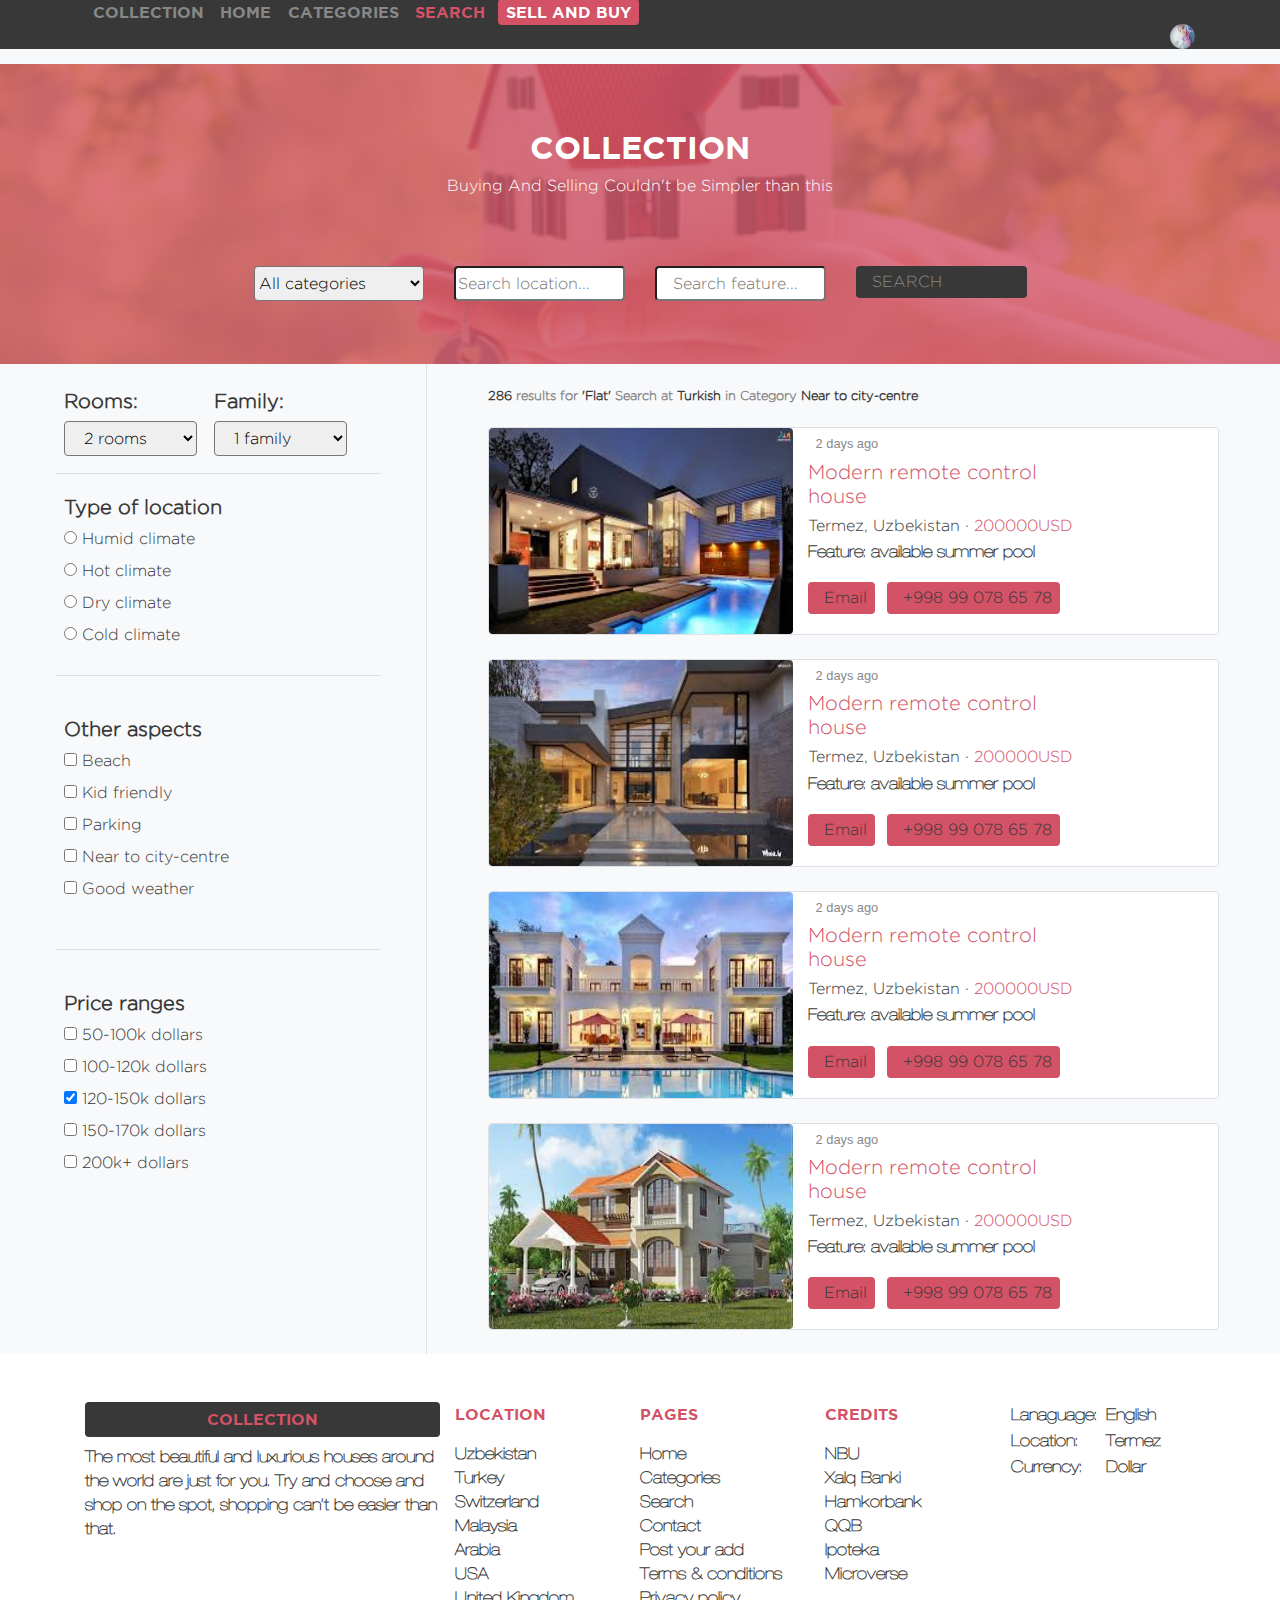
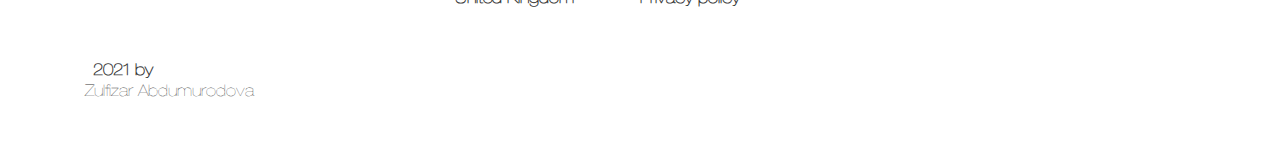
==== search.html @ 3ed1a7e2 "Fix the last erroe" ====
<!DOCTYPE html>
<html lang="en">
<head>
    <meta charset="UTF-8">
    <meta http-equiv="X-UA-Compatible" content="IE=edge">
    <meta name="viewport" content="width=device-width, initial-scale=1.0">
    <title>HOME COLLECTION - search page</title>
    <!-- bootstrap link -->
    <link rel="stylesheet" href="https://maxcdn.bootstrapcdn.com/bootstrap/4.0.0/css/bootstrap.min.css" integrity="sha384-Gn5384xqQ1aoWXA+058RXPxPg6fy4IWvTNh0E263XmFcJlSAwiGgFAW/dAiS6JXm" crossorigin="anonymous">
    <!-- css link -->
    <link rel="stylesheet" href="style.css">
    <!-- font awesome link -->
    <link rel="stylesheet" href="https://use.fontawesome.com/releases/v5.15.3/css/all.css" integrity="sha384-SZXxX4whJ79/gErwcOYf+zWLeJdY/qpuqC4cAa9rOGUstPomtqpuNWT9wdPEn2fk" crossorigin="anonymous">
</head>
<body>
    <header class="fixed-top black-background">
        <nav class="container d-flex flex-row justify-content-between">
        <div class="order-1 d-flex">
          <ul class="list-inline">
            <li class="list-inline-item nav-item text-uppercase d-none d-md-inline"><a href="#" class="grey gotham"><i class="fas fa-landmark rotate-icon pr-2 fa-2x pink pt-3 grey"></i>collection</a></li>
            <li class="list-inline-item nav-item text-uppercase d-md-none"><a href="#" class="grey small-font gotham"><i class="fas fa-landmark rotate-icon pr-2"></i>collection</a></li>
            <li class="list-inline-item nav-item text-uppercase "><a href="index.html" class="grey small-font gotham"><i class="fas fa-home pr-1"></i>home</a></li>
            <li class="list-inline-item nav-item text-uppercase "><a href="#" class="grey small-font gotham"><i class="fas fa-chart-bar pr-1"></i>Categories</a></li>
            <li class="list-inline-item nav-item text-uppercase "><a href="#" class="pink small-font gotham"><i class="fas fa-search-dollar pr-1"></i>Search</a></li>
            <li class="list-inline-item nav-item text-uppercase d-none d-md-inline"><a href="#">
              <span class="text-white pink-background rounded py-1 px-2 gotham">Sell and buy</span></a>
            </li>
          </ul>
        </div>
        <div class="order-2 flex-row pt-4 d-none d-lg-inline">
          <a href="#"><i class="fas fa-envelope px-2 fa-lg grey"></i></a>
          <a href="#"><img src="./Images/home-images/home-images/myphoto.jpg" alt="image" class="my-photo rounded-circle"></a>
        </div>
      </nav>
      </header>

      <main class="bg-light p-0 m-0 w-100">
        <section class="pt-md-5 mt-md-3">
          <div class="hot-img d-flex flex-column col-12 p-0 m-0">
            
              <h2 class="text-uppercase mx-auto text-center pt-5 gotham mt-3 text-white">collection</h2>
              <p class="text-center px-2 gotham-light text-white">Buying And Selling Couldn't be Simpler than this</p>
              
              <div class="list-inline d-flex flex-column flex-md-row text-center text-md-left pt-md-5 mx-auto">
                
                <div class="list-inline-item col-12 col-md-3 py-1 w-100 m-0">
                  <select id="categor" name="category" class=" box-model gotham-light mr-2 rounded w-100">
                    <option value="categories mr-4">All categories</option>
                    <option value="canada">3 bedroom</option>
                    <option value="usa">2 bedroom</option>
                    <option value="usa">1 bedroom</option>
                  </select>
                </div>
                <div class="list-inline-item col-12 col-md-3 py-1 m-0">
                  <input type="text" id="lna" name="lastname" placeholder="Search location..." class=" box-model gotham-light rounded w-100">
                </div>
                <div class="list-inline-item col-12 col-md-3 py-1 m-0">
                  <input type="text" id="lnamel" name="lastname" placeholder="Search feature..." class=" box-model gotham-light rounded w-100 px-3">
                </div>
                <div class="list-inline-item col-12 col-md-3 m-0 py-1"><div class="text-uppercase py-1 px-3 gotham-light rounded black-background grey"><a href="search.html" class="grey hover-link">search</a></div>
              </div>
              
              </div>
              
          </div>
        </section>

          <div class="row p-0 m-0">
            <section class="col-md-4 d-none d-md-inline border-right pl-lg-5 m-0 pt-4">
                <table class="">
                    <tr class="">
                        <td class="px-3 pl-lg-3">
                            <h5 class="gotham-light black font-weight-bold">Rooms:</h5>
                            <select id="categorym" name="category" class=" box-model gotham-light mr-2 rounded col-12">
                                <option value="categories mr-4">2 rooms</option>
                                <option value="canada">3 rooms</option>
                                <option value="usa">5 rooms</option>
                                <option value="usa">7+ rooms</option>
                              </select>
                        </td>
                        <td>
                            <h5 class="gotham-light black font-weight-bold">Family:</h5>
                            <select id="category" name="category" class=" box-model gotham-light mr-2 rounded col-12">
                                <option value="categories mr-4">1 family</option>
                                <option value="canada">2 family</option>
                                <option value="usa">3 family</option>
                                <option value="usa">4+ family</option>
                              </select>
                        </td>
                    </tr>
                </table>
                <hr class="col-10 ml-2 pl-2">
                <div class="pl-2 px-lg-3 py-1">
                <h5 class="gotham-light black font-weight-bold">Type of location</h5>
                    <label class="gotham-light black">
                    <input type="radio"  name="radio">
                    <span class="checkmark"></span>Humid climate
                    </label><br>
                    <label class="gotham-light black">
                    <input type="radio" name="radio">
                    <span class="checkmark"></span>Hot climate
                    </label><br>
                    <label class="gotham-light black">
                    <input type="radio" name="radio" class="">
                    <span class="checkmark"></span>Dry climate
                    </label><br>
                    <label class="gotham-light black">
                    <input type="radio" name="radio">
                    <span class="checkmark"></span>Cold climate
                    </label>
                </div>
                <hr class="col-10 ml-2 pl-2">
                <div class="pl-2 px-lg-3 py-4">
                    <h5 class="gotham-light black font-weight-bold">Other aspects</h5>
                        <label class="gotham-light black main">
                        <input type="checkbox" class="">
                        <span class="checkmark"></span>Beach
                        </label><br>
                        <label class="gotham-light black main">
                        <input type="checkbox" class="">
                        <span class="checkmark"></span>Kid friendly
                        </label><br>
                        <label class="gotham-light black main">
                        <input type="checkbox" class="">
                        <span class="checkmark"></span>Parking
                        </label><br>
                        <label class="gotham-light black main">
                        <input type="checkbox" class="">
                        <span class="checkmark"></span>Near to city-centre
                        </label><br>
                        <label class="gotham-light black main">
                        <input type="checkbox" class="">
                        <span class="checkmark"></span>Good weather
                        </label>
                </div>
                <hr class="col-10 ml-2 pl-2">
                <div class="pl-2 px-lg-3 py-4">
                    <h5 class="gotham-light black font-weight-bold">Price ranges</h5>
                        <label class="gotham-light black main">
                        <input type="checkbox">
                        <span class="checkmark"></span>50-100k dollars
                        </label><br>
                        <label class="gotham-light black main">
                        <input type="checkbox">
                        <span class="checkmark"></span>100-120k dollars
                        </label><br>
                        <label class="gotham-light black main">
                        <input type="checkbox" checked>
                        <span class="checkmark"></span>120-150k dollars
                        </label><br>
                        <label class="gotham-light black main">
                        <input type="checkbox">
                        <span class="checkmark"></span>150-170k dollars
                        </label><br>
                        <label class="gotham-light black main">
                        <input type="checkbox">
                        <span class="checkmark"></span>200k+ dollars
                        </label>
                </div>
            </section>
            <section class="col-md-7 container p-0 pt-4 px-2">
                <div class="">
                <h6 class="grey gotham-light helvatica font-weight-bold small"><span class="black font-weight-bold">286</span> results for <span class="black font-weight-bold">'Flat'</span> Search at <span class="black font-weight-bold">Turkish</span> in Category <span class="black font-weight-bold">Near to city-centre</span></h6>
                </div>
                <div class="row border rounded bg-white my-4 mx-0 p-0">
                  <div class="col-12 col-lg-5 p-0 m-0">
                    <img src="./Images/home-images/home-images/home3.jfif" alt="" class="w-100 search-image rounded">
                  </div>
                  <div class="col-12 col-lg-7 d-flex-flex-column">
                    <div class="row">
                    <div class="col-12 col-md-9">
                      <h6 class="grey pt-2 small"><i class="fas fa-sync-alt small pr-2"></i>2 days ago</h6>
                      <h5 class="pink gotham-light">Modern remote control house</h5>
                      <h6 class="black gotham-light">Termez, Uzbekistan · <span class="pink gotham-light">200000USD</span></h6>
                      <h6 class="helvatica black font-weight-bold">Feature: available summer pool<i class="fas fa-swimmer pl-2 small"></i></h6>
                      
                    </div>
                    <div class="d-none d-md-inline col-md-3 p-0 m-0">
                       <div class="float-md-right">
                        <i class="fas fa-bookmark p-2 pt-3 grey fa-lg"></i><i class="fas fa-heart p-2 pt-3 pink fa-lg"></i>
                       </div>
                    </div>
                    </div>
                    <div>
                    <ul class="list-inline pt-2">
                      <li class="list-inline-item p-0 my-1"><a href="#" class="gotham-light black"><div class="pink-background rounded px-2 py-1 m-0 hover-link"><i class="fas fa-envelope pr-2"></i>Email</div></a></li>
                      <li class="list-inline-item p-0 my-1"><a href="#" class="gotham-light black"><div class="pink-background rounded px-2 py-1 m-0 hover-link"><i class="fas fa-phone pr-2"></i>+998 99 078 65 78</div></a></li>
                      <li class="list-inline-item"></li>
                    </ul>
                    </div>
                  </div>
                </div>

                <div class="row border rounded bg-white my-4 mx-0 p-0">
                  <div class="col-12 col-lg-5 p-0 m-0">
                    <img src="./Images/home-images/home-images/home8.jfif" alt="" class="w-100 search-image rounded">
                  </div>
                  <div class="col-12 col-lg-7 d-flex-flex-column">
                    <div class="row">
                    <div class="col-12 col-md-9">
                      <h6 class="grey pt-2 small"><i class="fas fa-sync-alt small pr-2"></i>2 days ago</h6>
                      <h5 class="pink gotham-light">Modern remote control house</h5>
                      <h6 class="black gotham-light">Termez, Uzbekistan · <span class="pink gotham-light">200000USD</span></h6>
                      <h6 class="helvatica black font-weight-bold">Feature: available summer pool<i class="fas fa-swimmer pl-2 small"></i></h6>
                      
                    </div>
                    <div class="d-none d-md-inline col-md-3 p-0 m-0">
                       <div class="float-md-right">
                        <i class="fas fa-bookmark p-2 pt-3 grey fa-lg"></i><i class="fas fa-heart p-2 pt-3 pink fa-lg"></i>
                       </div>
                    </div>
                    </div>
                    <div>
                    <ul class="list-inline pt-2">
                      <li class="list-inline-item p-0 my-1"><a href="#" class="gotham-light black"><div class="pink-background rounded px-2 py-1 m-0 hover-link"><i class="fas fa-envelope pr-2"></i>Email</div></a></li>
                      <li class="list-inline-item p-0 my-1"><a href="#" class="gotham-light black"><div class="pink-background rounded px-2 py-1 m-0 hover-link"><i class="fas fa-phone pr-2"></i>+998 99 078 65 78</div></a></li>
                      <li class="list-inline-item"></li>
                    </ul>
                    </div>
                  </div>
                </div>
              

                <div class="row border rounded bg-white my-4 mx-0 p-0">
                  <div class="col-12 col-lg-5 p-0 m-0">
                    <img src="./Images/home-images/home-images/home12.jfif" alt="" class="w-100 search-image rounded">
                  </div>
                  <div class="col-12 col-lg-7 d-flex-flex-column">
                    <div class="row">
                    <div class="col-12 col-md-9">
                      <h6 class="grey pt-2 small"><i class="fas fa-sync-alt small pr-2"></i>2 days ago</h6>
                      <h5 class="pink gotham-light">Modern remote control house</h5>
                      <h6 class="black gotham-light">Termez, Uzbekistan · <span class="pink gotham-light">200000USD</span></h6>
                      <h6 class="helvatica black font-weight-bold">Feature: available summer pool<i class="fas fa-swimmer pl-2 small"></i></h6>
                      
                    </div>
                    <div class="d-none d-md-inline col-md-3 p-0 m-0">
                       <div class="float-md-right">
                        <i class="fas fa-bookmark p-2 pt-3 grey fa-lg"></i><i class="fas fa-heart p-2 pt-3 pink fa-lg"></i>
                       </div>
                    </div>
                    </div>
                    <div>
                    <ul class="list-inline pt-2">
                      <li class="list-inline-item p-0 my-1"><a href="#" class="gotham-light black"><div class="pink-background rounded px-2 py-1 m-0 hover-link"><i class="fas fa-envelope pr-2"></i>Email</div></a></li>
                      <li class="list-inline-item p-0 my-1"><a href="#" class="gotham-light black"><div class="pink-background rounded px-2 py-1 m-0 hover-link"><i class="fas fa-phone pr-2"></i>+998 99 078 65 78</div></a></li>
                      <li class="list-inline-item"></li>
                    </ul>
                    </div>
                  </div>
                </div>


                <div class="row border rounded bg-white my-4 mx-0 p-0">
                  <div class="col-12 col-lg-5 p-0 m-0">
                    <img src="./Images/home-images/home-images/home1.jfif" alt="" class="w-100 search-image rounded">
                  </div>
                  <div class="col-12 col-lg-7 d-flex-flex-column">
                    <div class="row">
                    <div class="col-12 col-md-9">
                      <h6 class="grey pt-2 small"><i class="fas fa-sync-alt small pr-2"></i>2 days ago</h6>
                      <h5 class="pink gotham-light">Modern remote control house</h5>
                      <h6 class="black gotham-light">Termez, Uzbekistan · <span class="pink gotham-light">200000USD</span></h6>
                      <h6 class="helvatica black font-weight-bold">Feature: available summer pool<i class="fas fa-swimmer pl-2 small"></i></h6>
                      
                    </div>
                    <div class="d-none d-md-inline col-md-3 p-0 m-0">
                       <div class="float-md-right">
                        <i class="fas fa-bookmark p-2 pt-3 grey fa-lg"></i><i class="fas fa-heart p-2 pt-3 pink fa-lg"></i>
                       </div>
                    </div>
                    </div>
                    <div>
                    <ul class="list-inline pt-2">
                      <li class="list-inline-item p-0 my-1"><a href="#" class="gotham-light black"><div class="pink-background rounded px-2 py-1 m-0 hover-link"><i class="fas fa-envelope pr-2"></i>Email</div></a></li>
                      <li class="list-inline-item p-0 my-1"><a href="#" class="gotham-light black"><div class="pink-background rounded px-2 py-1 m-0 hover-link"><i class="fas fa-phone pr-2"></i>+998 99 078 65 78</div></a></li>
                      <li class="list-inline-item"></li>
                    </ul>
                    </div>
                  </div>
                </div>
             </section>
          </div>
      </main>


      <footer class="pt-5 d-flex flex-row">
        <section class="container">
          <div class="row d-flex p-0 m-0">
          <div class="d-flex flex-column col-12 col-md-4 pl-0 ml-0">
            <a class="text-uppercase h6 text-center pr-2 pink hover-logo black-background py-2 rounded gotham" href="#"><i class="fas fa-landmark rotate-icon mr-2"></i>collection</a>
            <p class="text-center text-md-left helvatica black font-weight-bold">The most beautiful and luxurious houses around the world are just for you. Try and choose and shop on the spot, shopping can’t be easier than that.</p>
          </div>
          <div class="col-6 col-md-2 text-center text-md-left p-0 m-0">
              <p class="text-uppercase pink gotham">location</p>
                <a href="#" class="helvatica black font-weight-bold">Uzbekistan</a><br>
                <a href="#" class="helvatica black font-weight-bold">Turkey</a><br>
                <a href="#" class="helvatica black font-weight-bold">Switzerland</a><br>
                <a href="#" class="helvatica black font-weight-bold">Malaysia</a><br>
                <a href="#" class="helvatica black font-weight-bold">Arabia</a><br>
                <a href="#" class="helvatica black font-weight-bold">USA</a><br>
                <a href="#" class="helvatica black font-weight-bold">United Kingdom</a>
          </div>      
          <div class="col-6 col-md-2 text-center text-md-left p-0 m-0">
              <p class="text-uppercase pink gotham">Pages</p>
                <a href="#" class="helvatica black font-weight-bold">Home</a><br>
                <a href="#" class="helvatica black font-weight-bold">Categories</a><br>
                <a href="#" class="helvatica black font-weight-bold">Search</a><br>
                <a href="#" class="helvatica black font-weight-bold">Contact</a><br>
                <a href="#" class="helvatica black font-weight-bold">Post your add</a><br>
                <a href="#" class="helvatica black font-weight-bold">Terms & conditions</a><br>
                <a href="#" class="helvatica black font-weight-bold">Privacy policy</a>
          </div>
          
          <div class="col-12 col-md-2 text-center text-md-left p-0 m-0">
            <p class="text-uppercase pink gotham">Credits</p>
                <a href="#" class="helvatica black font-weight-bold">NBU</a><br>
                <a href="#" class="helvatica black font-weight-bold">Xalq Banki</a><br>
                <a href="#" class="helvatica black font-weight-bold">Hamkorbank</a><br>
                <a href="#" class="helvatica black font-weight-bold">QQB</a><br>
                <a href="#" class="helvatica black font-weight-bold">Ipoteka</a><br>
                <a href="#" class="helvatica black font-weight-bold">Microverse</a>
          </div>
          <div class="col-12 col-md-1 py-3 p-md-0 m-0 ">
            <table class="mx-auto">
              <tr class="">
                <td class="float-right float-md-left helvatica black font-weight-bold">Lanaguage:</td>
                <td class="pl-2 helvatica black font-weight-bold">English</td>
              </tr>
              <tr class="">
                <td class="float-right float-md-left helvatica black font-weight-bold">Location:</td>
                <td class="pl-2 helvatica black font-weight-bold">Termez</td>
              </tr>
              <tr>
                <td class="float-right float-md-left helvatica black font-weight-bold">Currency:</td>
                <td class="pl-2 helvatica black font-weight-bold">Dollar</td>
              </tr>
            </table>
          </div>
          </div>
        
          <div class="col-12 d-flex flex-column flex-md-row justify-content-between py-5 row text-center text-md-left">
            <div class=""><i class="fas fa-copyright pink pr-2"></i><a href="#" class="helvatica black font-weight-bold">2021 by <h6>Zulfizar Abdumurodova</h6></a></div>
            <div class="">
              
              <a href="#"><i class="fab fa-facebook pr-1 pink"></i></a>
              <a href="#"><i class="fab fa-twitter px-1 pink"></i></a>
              <a href="#"><i class="fab fa-pinterest px-1 pink"></i></a>
              <a href="#"><i class="fab fa-instagram-square px-1 pink"></i></a>
              <a href="#"><i class="fas fa-envelope px-1 pink"></i></a>
              <a href="#"><i class="fab fa-telegram pl-1 pink"></i></a>
              
            </div>
          </div>
        </section>
      </footer>

      <!-- bootstrap JS files link -->
    <script src="https://code.jquery.com/jquery-3.2.1.slim.min.js" integrity="sha384-KJ3o2DKtIkvYIK3UENzmM7KCkRr/rE9/Qpg6aAZGJwFDMVNA/GpGFF93hXpG5KkN" crossorigin="anonymous"></script>
    <script src="https://cdnjs.cloudflare.com/ajax/libs/popper.js/1.12.9/umd/popper.min.js" integrity="sha384-ApNbgh9B+Y1QKtv3Rn7W3mgPxhU9K/ScQsAP7hUibX39j7fakFPskvXusvfa0b4Q" crossorigin="anonymous"></script>
    <script src="https://maxcdn.bootstrapcdn.com/bootstrap/4.0.0/js/bootstrap.min.js" integrity="sha384-JZR6Spejh4U02d8jOt6vLEHfe/JQGiRRSQQxSfFWpi1MquVdAyjUar5+76PVCmYl" crossorigin="anonymous"></script>
</body>
</html>
---- style.css ----
/* general rules */
body {
  overflow-x: hidden;
}

.hover-link:hover {
  text-decoration: none;
  color: initial;
}

.box-model {
  height: 35px;
}

.none-decoration {
  text-decoration: none;
}

header a:hover,
footer a:hover,
.hover-logo:hover {
  color: #d35266;
  text-decoration: none;
}

.my-photo {
  width: 25px;
  height: 25px;
}

.cap-image {
  height: 170px;
  width: 100%;
}

input,
label {
  cursor: pointer;
}

input[type='radio']:checked::after {
  width: 15px;
  height: 15px;
  border-radius: 15px;
  top: -2px;
  left: -1px;
  position: relative;
  background-color: #d35266;
  content: '';
  display: inline-block;
  visibility: visible;
  border: 2px solid #d35266;
}

.hot-img {
  background-image:
    linear-gradient(to bottom, rgba(211, 82, 102, 0.8), rgba(211, 82, 102, 0.8)),
    url(./Images/home-images/home-images/hot-image.jpg);
  height: 350px;
  width: 100%;
  background-repeat: no-repeat;
  background-size: cover;
  backface-visibility: initial;
  background-position: center;
}

.add-container {
  background-image: url(./Images/home-images/home-images/home7.jpg);
  height: 300px;
  background-position: center;
  background-size: cover;
  width: 100%;
}

.search-image {
  height: 100%;
}

/* colors */
.black-background {
  background-color: #383838;
}

.grey {
  color: #888;
}

.grey-background {
  background-color: #888;
}

.pink-background {
  background-color: #d35266;
}

.black {
  color: #383838;
}

.pink {
  color: #d35266;
}

/* fonts */
@font-face {
  font-family: Gotham;
  src: url(./Fonts/GothamBold.ttf);
}

@font-face {
  font-family: Helvatica;
  src: url(./Fonts/Helvetica\ Neue\ LT\ 23\ Ultra\ Light\ Extended.ttf);
}

@font-face {
  font-family: Gotham-light;
  src: url(./Fonts/Gotham-Light.otf);
}

.gotham {
  font-family: Gotham, sans-serif;
}

.helvatica {
  font-family: Helvatica, sans-serif;
}

.gotham-light {
  font-family: Gotham-light, sans-serif;
}

/* responsives */
.small-font {
  font-size: 8px;
}

.title-sentence {
  font-size: 15px;
}

@media screen and (min-width: 768px) {
  .small-font {
    font-size: 16px;
  }

  .hot-img {
    height: 300px;
  }

  .title-sentence {
    font-size: 24px;
  }
}
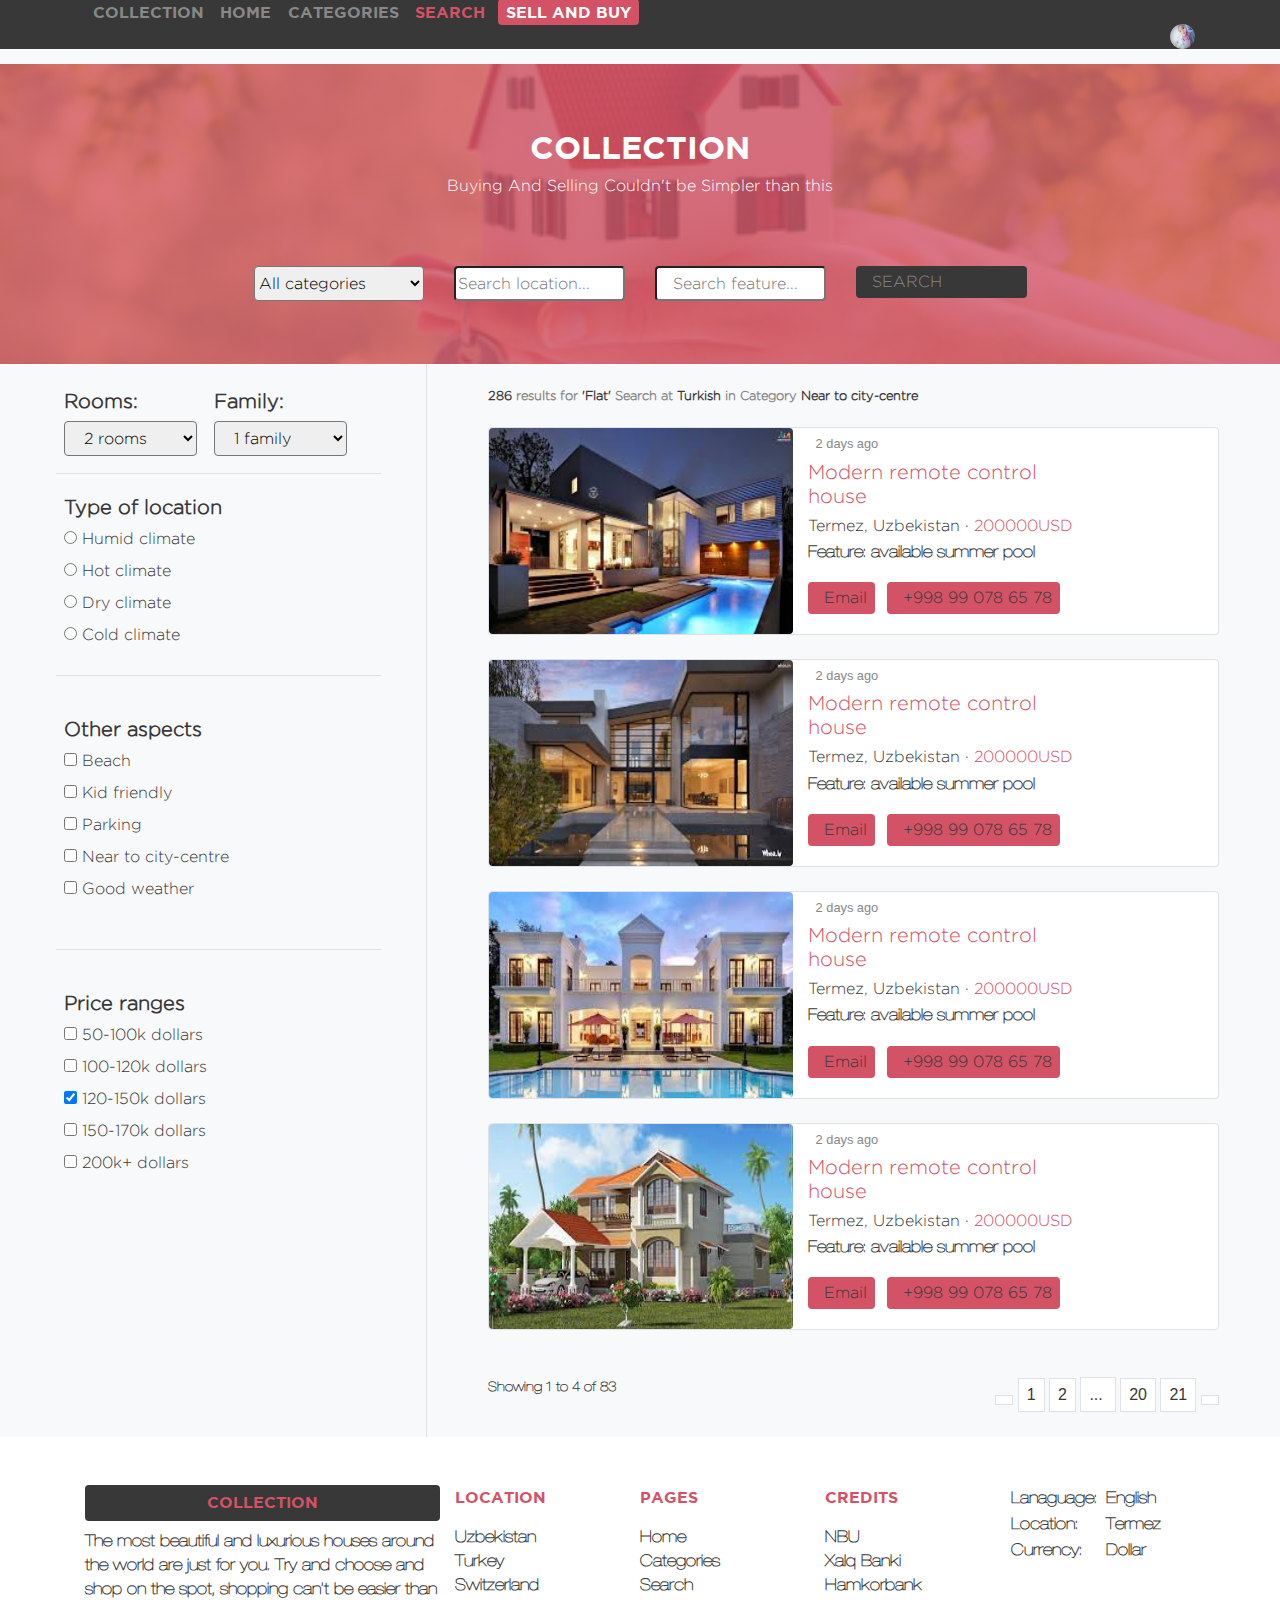
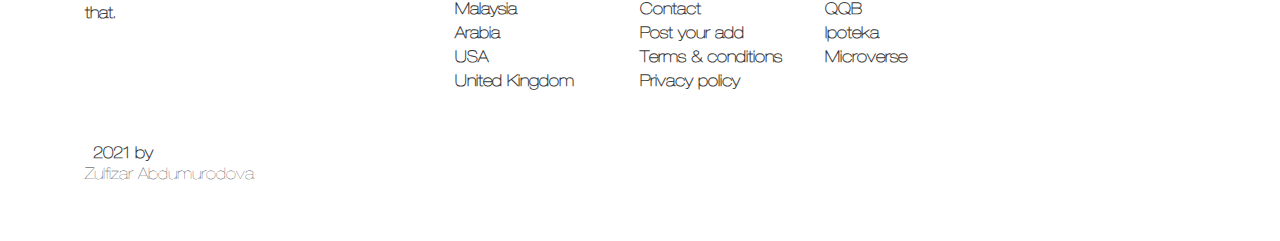
==== commit 14587a05: "Add last section" ====
--- a/search.html
+++ b/search.html
@@ -279,6 +279,33 @@
                     </div>
                   </div>
                 </div>
+                <div class="d-flex flex-row justify-content-between py-4">
+                  <div><p class="black font-weight-bold helvatica small">Showing 1 to 4 of 83</p></div>
+                  <div><nav class="flex items-center shadow-sm rounded-md black">
+                    <button type="button" class="inline-flex items-center justify-center bg-white px-2 py-1 border border-gray-300 rounded-l-md hover:text-gray-500 m-0">
+                      <i class="fas fa-chevron-left text-xs black"></i>
+                    </button>
+                    <button type="button" class="inline-flex items-center justify-center bg-white px-2 py-1 border border-gray-300 hover:text-gray-500 m-0 black">
+                      1
+                    </button>
+                    <button type="button" class="inline-flex items-center justify-center bg-white px-2 py-1 border border-gray-300 hover:text-gray-500 m-0 black">
+                      2
+                    </button>
+                    <span class="inline-flex items-center justify-center bg-white px-2 py-2 mr-1 border border-gray-300 black">
+                      ...
+                    </span>
+                    <button type="button" class="inline-flex items-center justify-center bg-white px-2 py-1 border border-gray-300 hover:text-gray-500 m-0 black">
+                      20
+                    </button>
+                    <button type="button" class="inline-flex items-center justify-center bg-white px-2 py-1 border border-gray-300 hover:text-gray-500 m-0 black">
+                      21
+                    </button>
+                    <button type="button" class="inline-flex items-center justify-center bg-white px-2 py-1 border border-gray-300 rounded-r-md hover:text-gray-500 m-0">
+                      <i class="fas fa-chevron-right text-xs black"></i>
+                    </button>
+                  </nav></div>
+                </div>
+                
              </section>
           </div>
       </main>
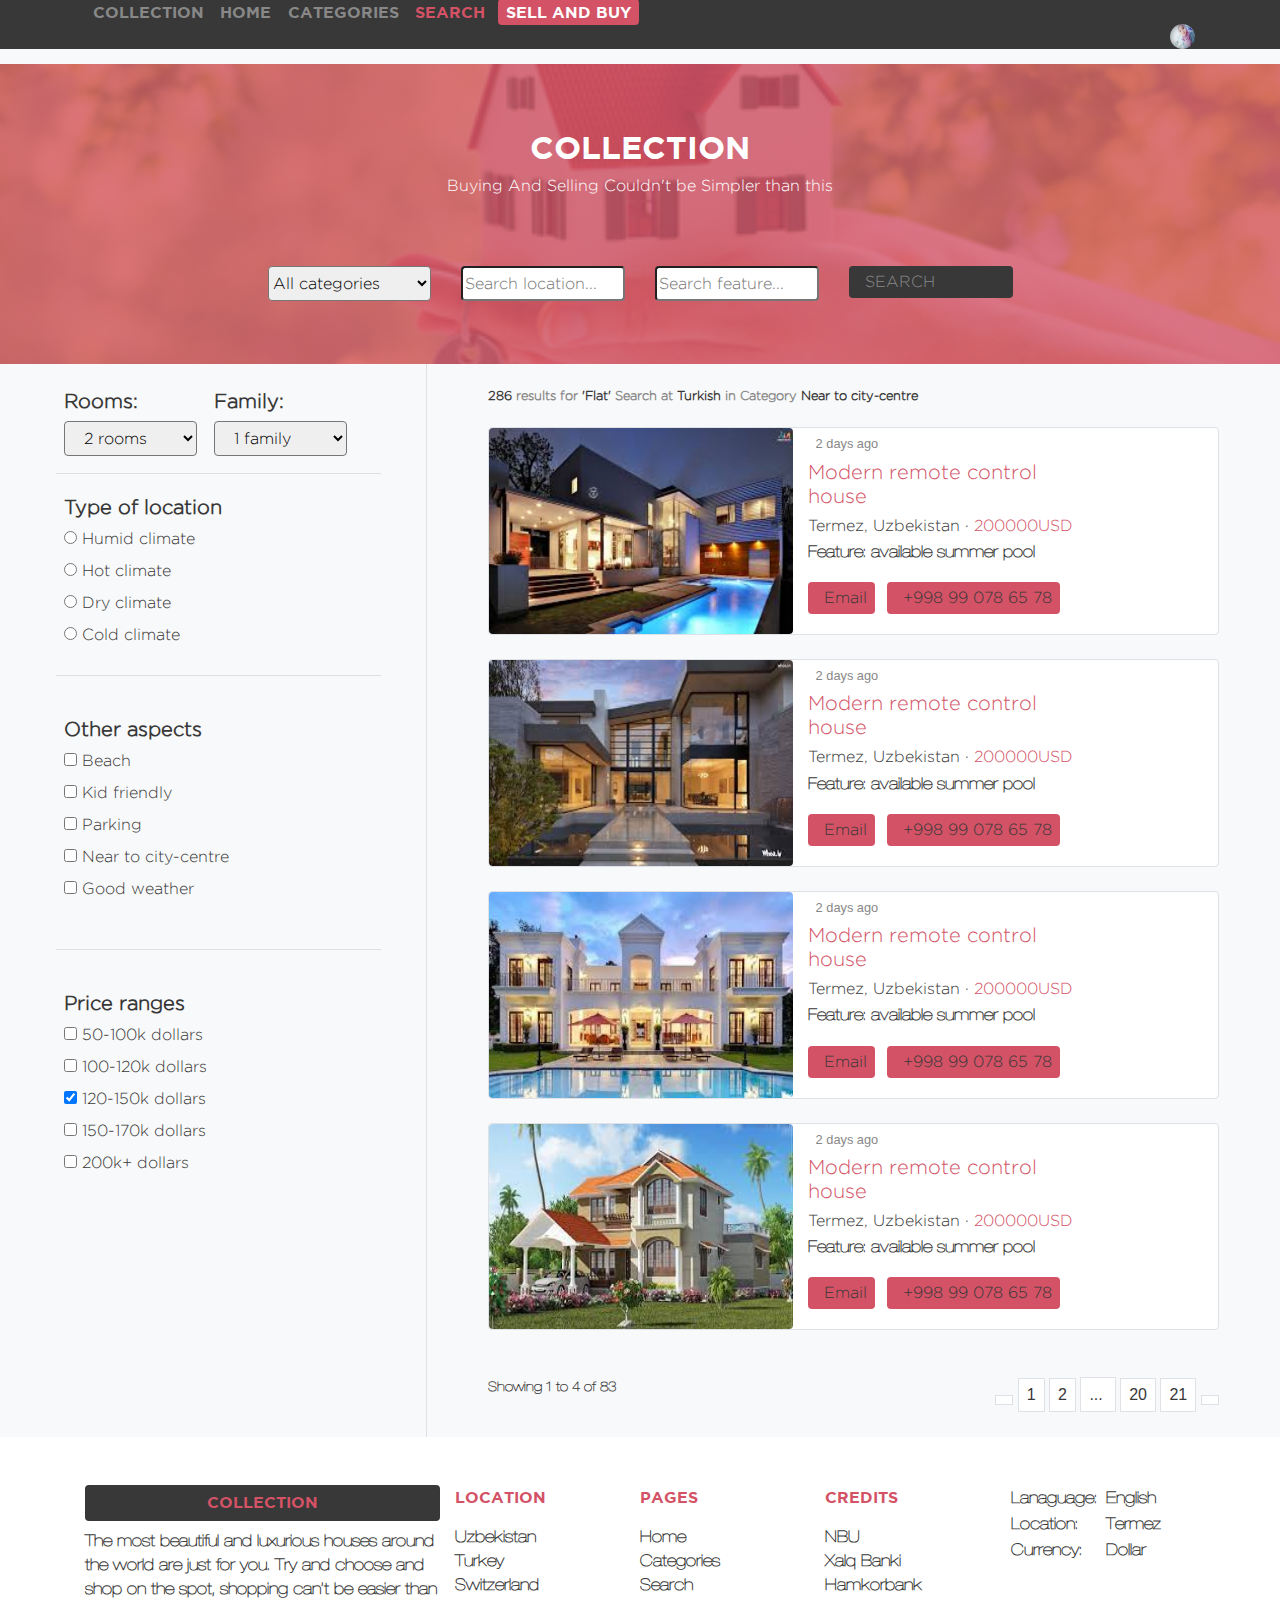
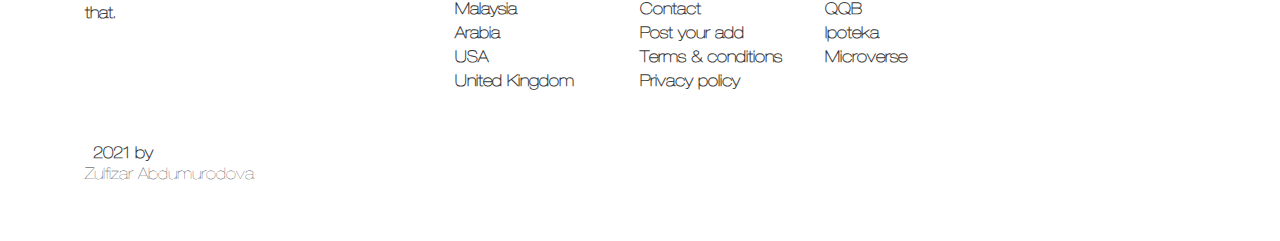
==== commit 96dd22d6: "Updated" ====
--- a/search.html
+++ b/search.html
@@ -55,7 +55,7 @@
                   <input type="text" id="lna" name="lastname" placeholder="Search location..." class=" box-model gotham-light rounded w-100">
                 </div>
                 <div class="list-inline-item col-12 col-md-3 py-1 m-0">
-                  <input type="text" id="lnamel" name="lastname" placeholder="Search feature..." class=" box-model gotham-light rounded w-100 px-3">
+                  <input type="text" id="lnamel" name="lastname" placeholder="Search feature..." class=" box-model gotham-light rounded w-100">
                 </div>
                 <div class="list-inline-item col-12 col-md-3 m-0 py-1"><div class="text-uppercase py-1 px-3 gotham-light rounded black-background grey"><a href="search.html" class="grey hover-link">search</a></div>
               </div>
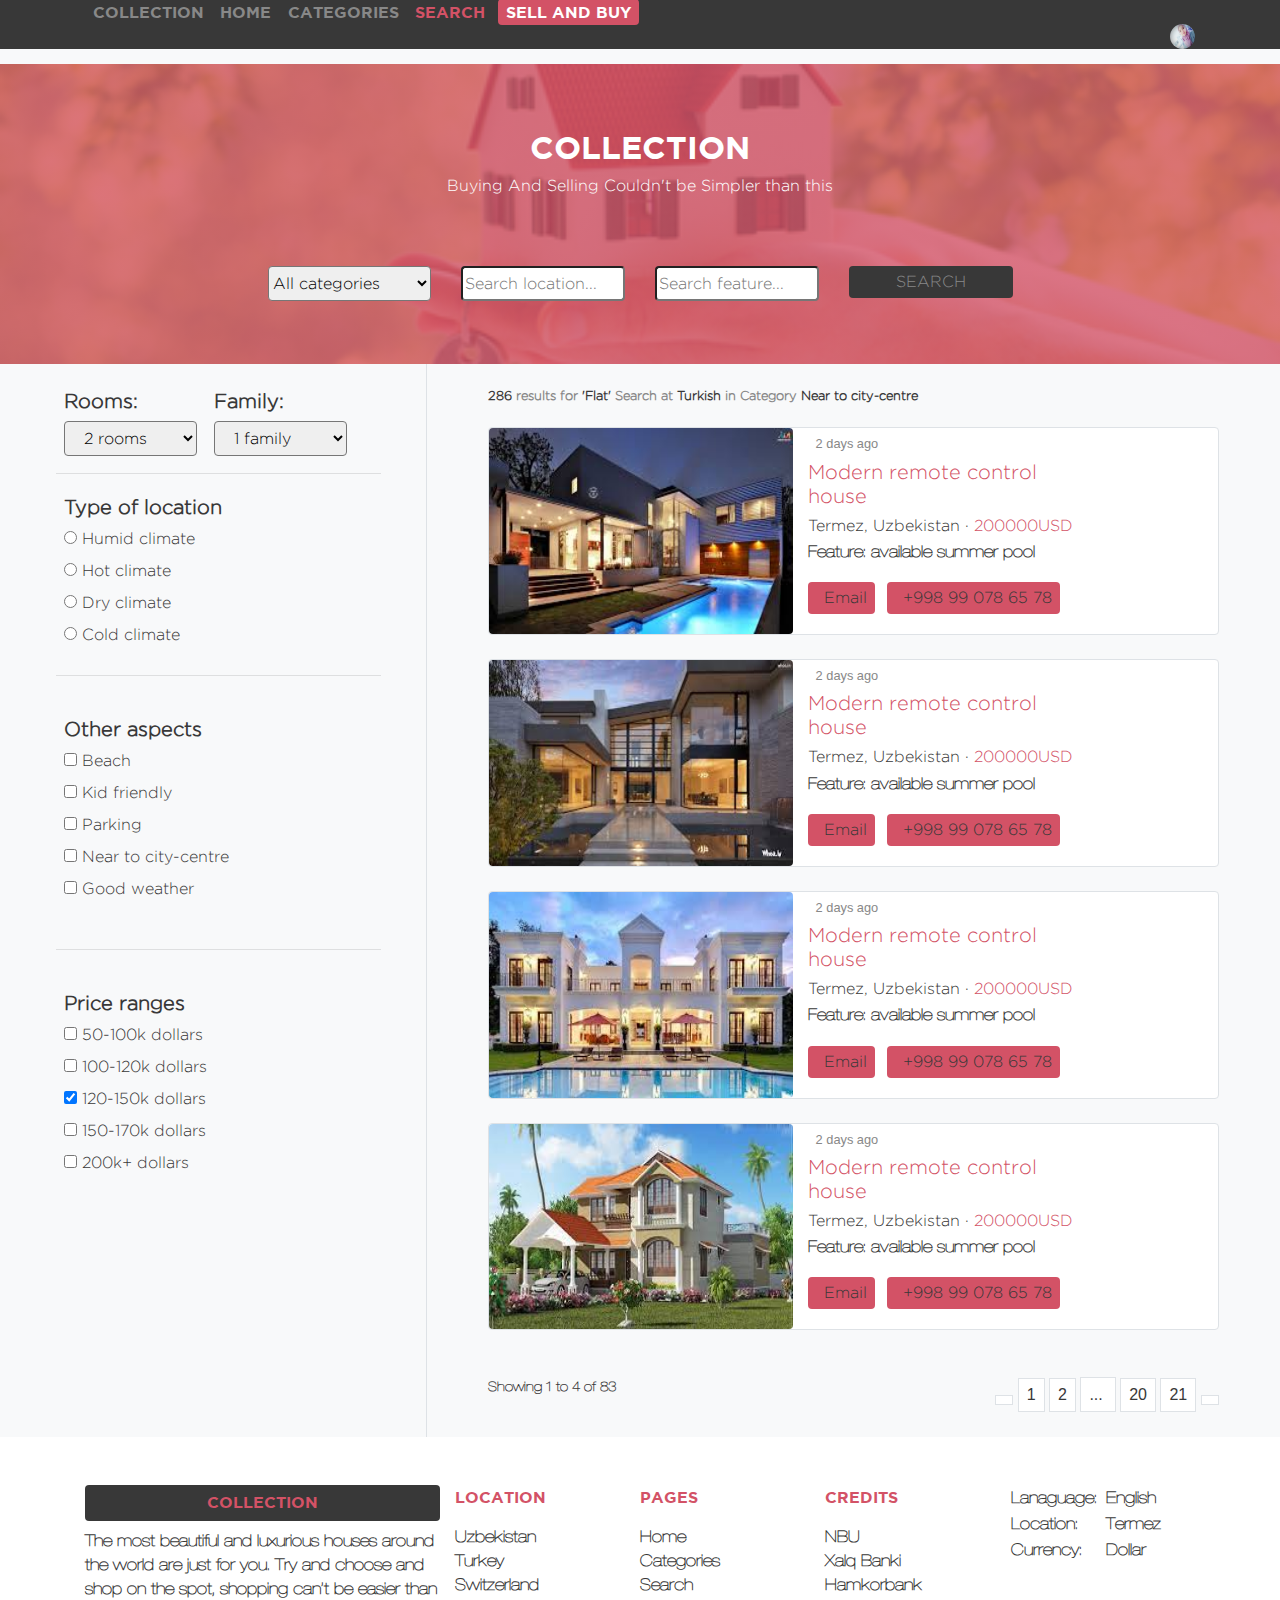
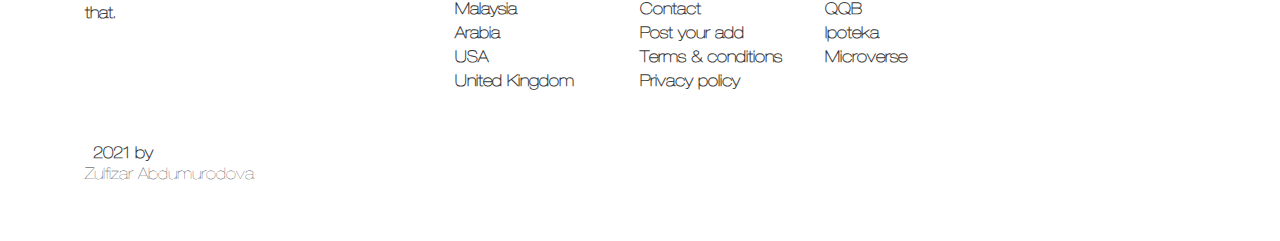
==== commit 8fc605f1: "Updated" ====
--- a/search.html
+++ b/search.html
@@ -57,7 +57,7 @@
                 <div class="list-inline-item col-12 col-md-3 py-1 m-0">
                   <input type="text" id="lnamel" name="lastname" placeholder="Search feature..." class=" box-model gotham-light rounded w-100">
                 </div>
-                <div class="list-inline-item col-12 col-md-3 m-0 py-1"><div class="text-uppercase py-1 px-3 gotham-light rounded black-background grey"><a href="search.html" class="grey hover-link">search</a></div>
+                <div class="list-inline-item col-12 col-md-3 m-0 py-1"><div class="text-uppercase py-1 px-3 gotham-light rounded black-background grey text-center"><a href="search.html" class="grey hover-link text-center">search</a></div>
               </div>
               
               </div>
@@ -280,7 +280,7 @@
                   </div>
                 </div>
                 <div class="d-flex flex-row justify-content-between py-4">
-                  <div><p class="black font-weight-bold helvatica small">Showing 1 to 4 of 83</p></div>
+                  <div class="d-none d-md-inline"><p class="black font-weight-bold helvatica small">Showing 1 to 4 of 83</p></div>
                   <div><nav class="flex items-center shadow-sm rounded-md black">
                     <button type="button" class="inline-flex items-center justify-center bg-white px-2 py-1 border border-gray-300 rounded-l-md hover:text-gray-500 m-0">
                       <i class="fas fa-chevron-left text-xs black"></i>
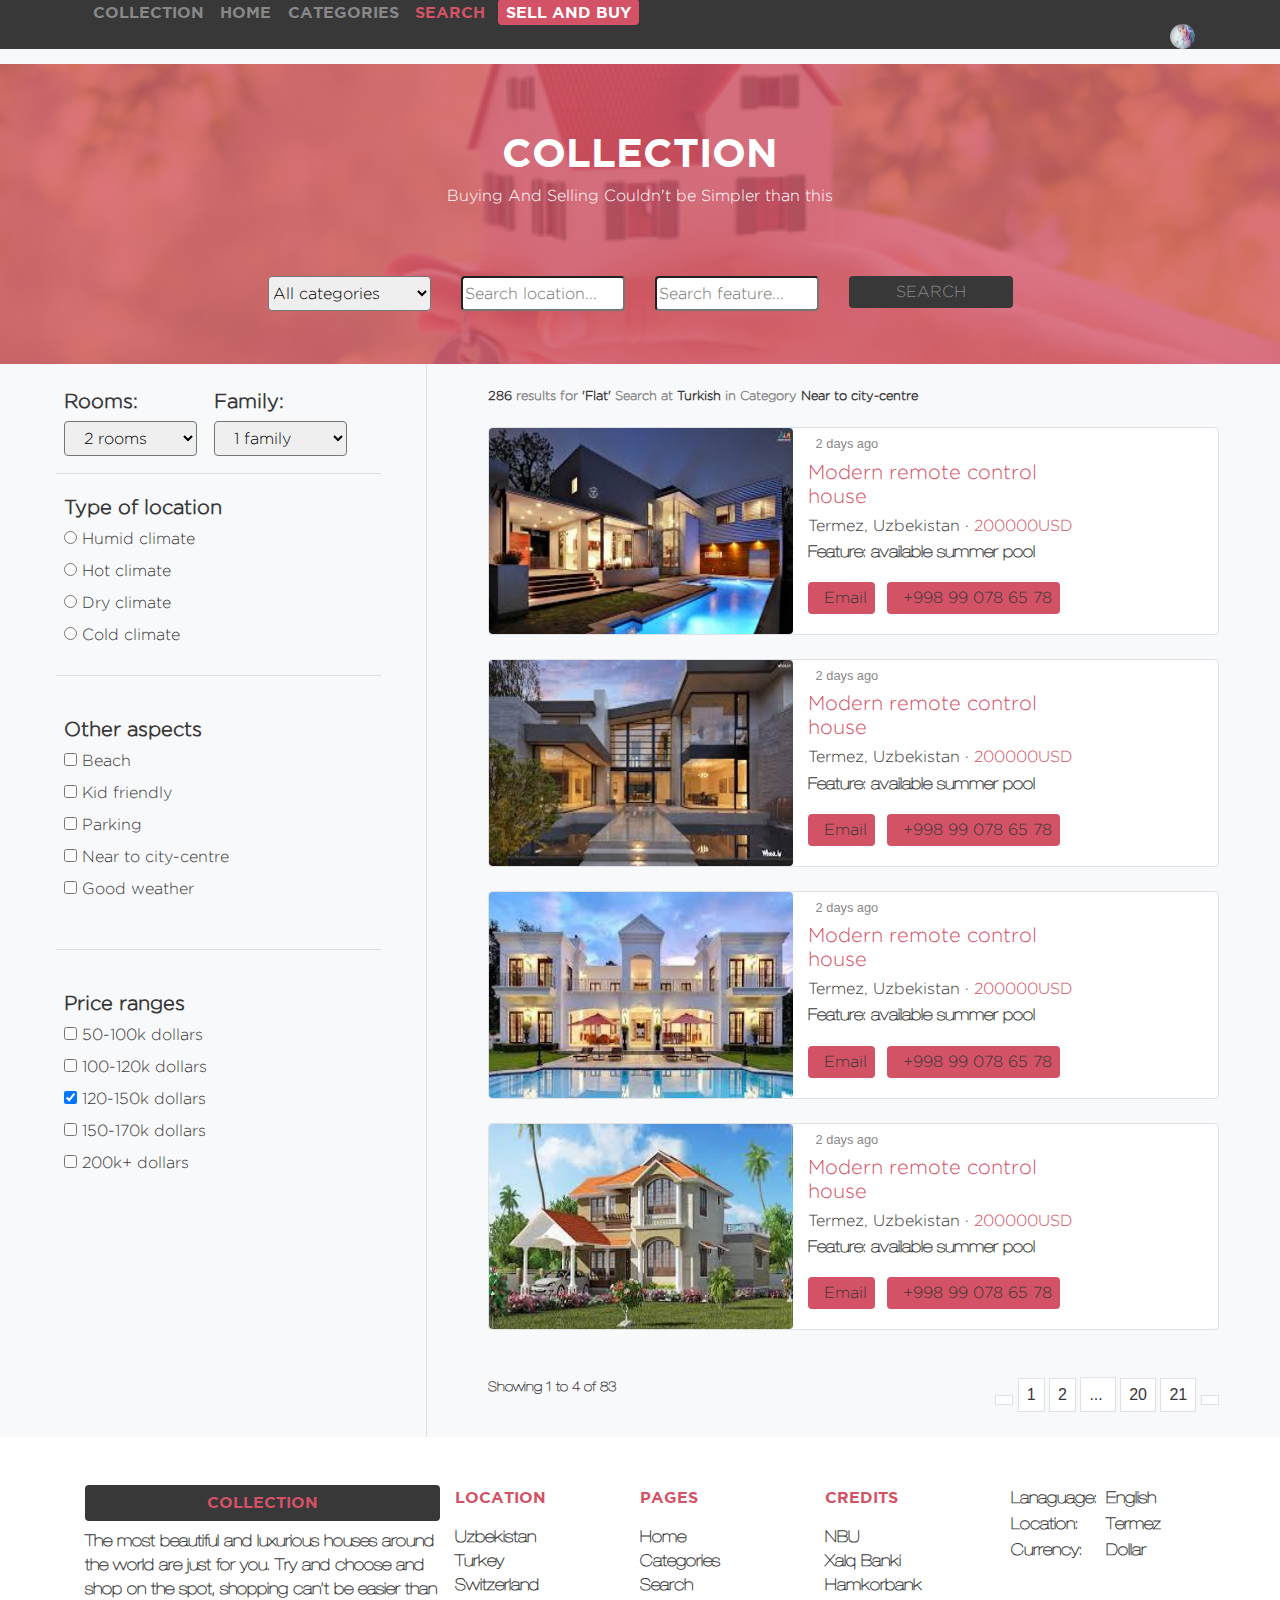
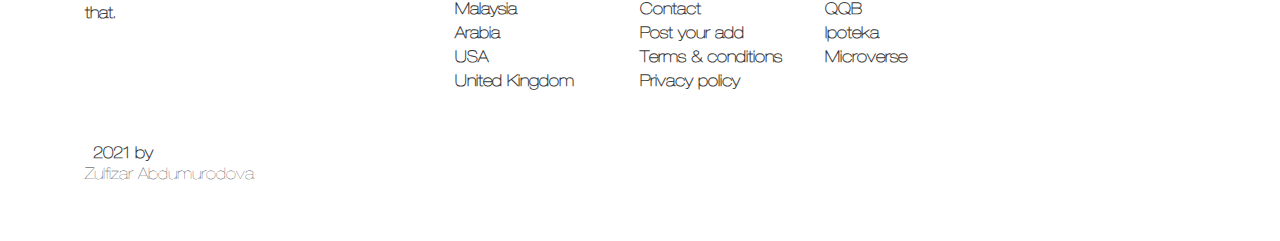
==== commit ef2fc158: "get ride of emty spaces on html files" ====
--- a/search.html
+++ b/search.html
@@ -1,390 +1,440 @@
 <!DOCTYPE html>
 <html lang="en">
+
 <head>
-    <meta charset="UTF-8">
-    <meta http-equiv="X-UA-Compatible" content="IE=edge">
-    <meta name="viewport" content="width=device-width, initial-scale=1.0">
-    <title>HOME COLLECTION - search page</title>
-    <!-- bootstrap link -->
-    <link rel="stylesheet" href="https://maxcdn.bootstrapcdn.com/bootstrap/4.0.0/css/bootstrap.min.css" integrity="sha384-Gn5384xqQ1aoWXA+058RXPxPg6fy4IWvTNh0E263XmFcJlSAwiGgFAW/dAiS6JXm" crossorigin="anonymous">
-    <!-- css link -->
-    <link rel="stylesheet" href="style.css">
-    <!-- font awesome link -->
-    <link rel="stylesheet" href="https://use.fontawesome.com/releases/v5.15.3/css/all.css" integrity="sha384-SZXxX4whJ79/gErwcOYf+zWLeJdY/qpuqC4cAa9rOGUstPomtqpuNWT9wdPEn2fk" crossorigin="anonymous">
+  <meta charset="UTF-8">
+  <meta http-equiv="X-UA-Compatible" content="IE=edge">
+  <meta name="viewport" content="width=device-width, initial-scale=1.0">
+  <title>HOME COLLECTION - search page</title>
+  <!-- bootstrap link -->
+  <link rel="stylesheet" href="https://maxcdn.bootstrapcdn.com/bootstrap/4.0.0/css/bootstrap.min.css"
+    integrity="sha384-Gn5384xqQ1aoWXA+058RXPxPg6fy4IWvTNh0E263XmFcJlSAwiGgFAW/dAiS6JXm" crossorigin="anonymous">
+  <!-- css link -->
+  <link rel="stylesheet" href="style.css">
+  <!-- font awesome link -->
+  <link rel="stylesheet" href="https://use.fontawesome.com/releases/v5.15.3/css/all.css"
+    integrity="sha384-SZXxX4whJ79/gErwcOYf+zWLeJdY/qpuqC4cAa9rOGUstPomtqpuNWT9wdPEn2fk" crossorigin="anonymous">
 </head>
+
 <body>
-    <header class="fixed-top black-background">
-        <nav class="container d-flex flex-row justify-content-between">
-        <div class="order-1 d-flex">
-          <ul class="list-inline">
-            <li class="list-inline-item nav-item text-uppercase d-none d-md-inline"><a href="#" class="grey gotham"><i class="fas fa-landmark rotate-icon pr-2 fa-2x pink pt-3 grey"></i>collection</a></li>
-            <li class="list-inline-item nav-item text-uppercase d-md-none"><a href="#" class="grey small-font gotham"><i class="fas fa-landmark rotate-icon pr-2"></i>collection</a></li>
-            <li class="list-inline-item nav-item text-uppercase "><a href="index.html" class="grey small-font gotham"><i class="fas fa-home pr-1"></i>home</a></li>
-            <li class="list-inline-item nav-item text-uppercase "><a href="#" class="grey small-font gotham"><i class="fas fa-chart-bar pr-1"></i>Categories</a></li>
-            <li class="list-inline-item nav-item text-uppercase "><a href="#" class="pink small-font gotham"><i class="fas fa-search-dollar pr-1"></i>Search</a></li>
-            <li class="list-inline-item nav-item text-uppercase d-none d-md-inline"><a href="#">
+  <header class="fixed-top black-background">
+    <nav class="container d-flex flex-row justify-content-between">
+      <div class="order-1 d-flex">
+        <ul class="list-inline">
+          <li class="list-inline-item nav-item text-uppercase d-none d-md-inline"><a href="#" class="grey gotham"><i
+                class="fas fa-landmark rotate-icon pr-2 fa-2x pink pt-3 grey"></i>collection</a></li>
+          <li class="list-inline-item nav-item text-uppercase d-md-none"><a href="#" class="grey small-font gotham"><i
+                class="fas fa-landmark rotate-icon pr-2"></i>collection</a></li>
+          <li class="list-inline-item nav-item text-uppercase "><a href="index.html" class="grey small-font gotham"><i
+                class="fas fa-home pr-1"></i>home</a></li>
+          <li class="list-inline-item nav-item text-uppercase "><a href="#" class="grey small-font gotham"><i
+                class="fas fa-chart-bar pr-1"></i>Categories</a></li>
+          <li class="list-inline-item nav-item text-uppercase "><a href="#" class="pink small-font gotham"><i
+                class="fas fa-search-dollar pr-1"></i>Search</a></li>
+          <li class="list-inline-item nav-item text-uppercase d-none d-md-inline"><a href="#">
               <span class="text-white pink-background rounded py-1 px-2 gotham">Sell and buy</span></a>
-            </li>
-          </ul>
-        </div>
-        <div class="order-2 flex-row pt-4 d-none d-lg-inline">
-          <a href="#"><i class="fas fa-envelope px-2 fa-lg grey"></i></a>
-          <a href="#"><img src="./Images/home-images/home-images/myphoto.jpg" alt="image" class="my-photo rounded-circle"></a>
-        </div>
-      </nav>
-      </header>
-
-      <main class="bg-light p-0 m-0 w-100">
-        <section class="pt-md-5 mt-md-3">
-          <div class="hot-img d-flex flex-column col-12 p-0 m-0">
-            
-              <h2 class="text-uppercase mx-auto text-center pt-5 gotham mt-3 text-white">collection</h2>
-              <p class="text-center px-2 gotham-light text-white">Buying And Selling Couldn't be Simpler than this</p>
-              
-              <div class="list-inline d-flex flex-column flex-md-row text-center text-md-left pt-md-5 mx-auto">
-                
-                <div class="list-inline-item col-12 col-md-3 py-1 w-100 m-0">
-                  <select id="categor" name="category" class=" box-model gotham-light mr-2 rounded w-100">
-                    <option value="categories mr-4">All categories</option>
-                    <option value="canada">3 bedroom</option>
-                    <option value="usa">2 bedroom</option>
-                    <option value="usa">1 bedroom</option>
-                  </select>
+          </li>
+        </ul>
+      </div>
+      <div class="order-2 flex-row pt-4 d-none d-lg-inline">
+        <a href="#"><i class="fas fa-envelope px-2 fa-lg grey"></i></a>
+        <a href="#"><img src="./Images/home-images/home-images/myphoto.jpg" alt="image"
+            class="my-photo rounded-circle"></a>
+      </div>
+    </nav>
+  </header>
+  <main class="bg-light p-0 m-0 w-100">
+    <section class="pt-md-5 mt-md-3">
+      <div class="hot-img d-flex flex-column col-12 p-0 m-0">
+        <h1 class="text-uppercase mx-auto text-center pt-5 gotham mt-3 text-white">collection</h1>
+        <p class="text-center px-2 gotham-light text-white">Buying And Selling Couldn't be Simpler than this</p>
+        <div class="list-inline d-flex flex-column flex-md-row text-center text-md-left pt-md-5 mx-auto">
+          <div class="list-inline-item col-12 col-md-3 py-1 w-100 m-0">
+            <select id="categor" name="category" class=" box-model gotham-light mr-2 rounded w-100">
+              <option value="categories mr-4">All categories</option>
+              <option value="canada">3 bedroom</option>
+              <option value="usa">2 bedroom</option>
+              <option value="usa">1 bedroom</option>
+            </select>
+          </div>
+          <div class="list-inline-item col-12 col-md-3 py-1 m-0">
+            <input type="text" id="lna" name="lastname" placeholder="Search location..."
+              class=" box-model gotham-light rounded w-100">
+          </div>
+          <div class="list-inline-item col-12 col-md-3 py-1 m-0">
+            <input type="text" id="lnamel" name="lastname" placeholder="Search feature..."
+              class=" box-model gotham-light rounded w-100">
+          </div>
+          <div class="list-inline-item col-12 col-md-3 m-0 py-1">
+            <div class="text-uppercase py-1 px-3 gotham-light rounded black-background grey text-center"><a
+                href="search.html" class="grey hover-link text-center">search</a></div>
+          </div>
+        </div>
+      </div>
+    </section>
+    <div class="row p-0 m-0">
+      <section class="col-md-4 d-none d-md-inline border-right pl-lg-5 m-0 pt-4">
+        <table class="">
+          <tr class="">
+            <td class="px-3 pl-lg-3">
+              <h5 class="gotham-light black font-weight-bold">Rooms:</h5>
+              <select id="categorym" name="category" class=" box-model gotham-light mr-2 rounded col-12">
+                <option value="categories mr-4">2 rooms</option>
+                <option value="canada">3 rooms</option>
+                <option value="usa">5 rooms</option>
+                <option value="usa">7+ rooms</option>
+              </select>
+            </td>
+            <td>
+              <h5 class="gotham-light black font-weight-bold">Family:</h5>
+              <select id="category" name="category" class=" box-model gotham-light mr-2 rounded col-12">
+                <option value="categories mr-4">1 family</option>
+                <option value="canada">2 family</option>
+                <option value="usa">3 family</option>
+                <option value="usa">4+ family</option>
+              </select>
+            </td>
+          </tr>
+        </table>
+        <hr class="col-10 ml-2 pl-2">
+        <div class="pl-2 px-lg-3 py-1">
+          <h5 class="gotham-light black font-weight-bold">Type of location</h5>
+          <label class="gotham-light black">
+            <input type="radio" name="radio">
+            <span class="checkmark"></span>Humid climate
+          </label><br>
+          <label class="gotham-light black">
+            <input type="radio" name="radio">
+            <span class="checkmark"></span>Hot climate
+          </label><br>
+          <label class="gotham-light black">
+            <input type="radio" name="radio" class="">
+            <span class="checkmark"></span>Dry climate
+          </label><br>
+          <label class="gotham-light black">
+            <input type="radio" name="radio">
+            <span class="checkmark"></span>Cold climate
+          </label>
+        </div>
+        <hr class="col-10 ml-2 pl-2">
+        <div class="pl-2 px-lg-3 py-4">
+          <h5 class="gotham-light black font-weight-bold">Other aspects</h5>
+          <label class="gotham-light black main">
+            <input type="checkbox" class="">
+            <span class="checkmark"></span>Beach
+          </label><br>
+          <label class="gotham-light black main">
+            <input type="checkbox" class="">
+            <span class="checkmark"></span>Kid friendly
+          </label><br>
+          <label class="gotham-light black main">
+            <input type="checkbox" class="">
+            <span class="checkmark"></span>Parking
+          </label><br>
+          <label class="gotham-light black main">
+            <input type="checkbox" class="">
+            <span class="checkmark"></span>Near to city-centre
+          </label><br>
+          <label class="gotham-light black main">
+            <input type="checkbox" class="">
+            <span class="checkmark"></span>Good weather
+          </label>
+        </div>
+        <hr class="col-10 ml-2 pl-2">
+        <div class="pl-2 px-lg-3 py-4">
+          <h5 class="gotham-light black font-weight-bold">Price ranges</h5>
+          <label class="gotham-light black main">
+            <input type="checkbox">
+            <span class="checkmark"></span>50-100k dollars
+          </label><br>
+          <label class="gotham-light black main">
+            <input type="checkbox">
+            <span class="checkmark"></span>100-120k dollars
+          </label><br>
+          <label class="gotham-light black main">
+            <input type="checkbox" checked>
+            <span class="checkmark"></span>120-150k dollars
+          </label><br>
+          <label class="gotham-light black main">
+            <input type="checkbox">
+            <span class="checkmark"></span>150-170k dollars
+          </label><br>
+          <label class="gotham-light black main">
+            <input type="checkbox">
+            <span class="checkmark"></span>200k+ dollars
+          </label>
+        </div>
+      </section>
+      <section class="col-md-7 container p-0 pt-4 px-2">
+        <div class="">
+          <h6 class="grey gotham-light helvatica font-weight-bold small"><span class="black font-weight-bold">286</span>
+            results for <span class="black font-weight-bold">'Flat'</span> Search at <span
+              class="black font-weight-bold">Turkish</span> in Category <span class="black font-weight-bold">Near to
+              city-centre</span></h6>
+        </div>
+        <div class="row border rounded bg-white my-4 mx-0 p-0">
+          <div class="col-12 col-lg-5 p-0 m-0">
+            <img src="./Images/home-images/home-images/home3.jfif" alt="" class="w-100 search-image rounded">
+          </div>
+          <div class="col-12 col-lg-7 d-flex-flex-column">
+            <div class="row">
+              <div class="col-12 col-md-9">
+                <h6 class="grey pt-2 small"><i class="fas fa-sync-alt small pr-2"></i>2 days ago</h6>
+                <h5 class="pink gotham-light">Modern remote control house</h5>
+                <h6 class="black gotham-light">Termez, Uzbekistan · <span class="pink gotham-light">200000USD</span>
+                </h6>
+                <h6 class="helvatica black font-weight-bold">Feature: available summer pool<i
+                    class="fas fa-swimmer pl-2 small"></i></h6>
+
+              </div>
+              <div class="d-none d-md-inline col-md-3 p-0 m-0">
+                <div class="float-md-right">
+                  <i class="fas fa-bookmark p-2 pt-3 grey fa-lg"></i><i class="fas fa-heart p-2 pt-3 pink fa-lg"></i>
                 </div>
-                <div class="list-inline-item col-12 col-md-3 py-1 m-0">
-                  <input type="text" id="lna" name="lastname" placeholder="Search location..." class=" box-model gotham-light rounded w-100">
+              </div>
+            </div>
+            <div>
+              <ul class="list-inline pt-2">
+                <li class="list-inline-item p-0 my-1"><a href="#" class="gotham-light black">
+                    <div class="pink-background rounded px-2 py-1 m-0 hover-link"><i
+                        class="fas fa-envelope pr-2"></i>Email</div>
+                  </a></li>
+                <li class="list-inline-item p-0 my-1"><a href="#" class="gotham-light black">
+                    <div class="pink-background rounded px-2 py-1 m-0 hover-link"><i class="fas fa-phone pr-2"></i>+998
+                      99 078 65 78</div>
+                  </a></li>
+                <li class="list-inline-item"></li>
+              </ul>
+            </div>
+          </div>
+        </div>
+        <div class="row border rounded bg-white my-4 mx-0 p-0">
+          <div class="col-12 col-lg-5 p-0 m-0">
+            <img src="./Images/home-images/home-images/home8.jfif" alt="" class="w-100 search-image rounded">
+          </div>
+          <div class="col-12 col-lg-7 d-flex-flex-column">
+            <div class="row">
+              <div class="col-12 col-md-9">
+                <h6 class="grey pt-2 small"><i class="fas fa-sync-alt small pr-2"></i>2 days ago</h6>
+                <h5 class="pink gotham-light">Modern remote control house</h5>
+                <h6 class="black gotham-light">Termez, Uzbekistan · <span class="pink gotham-light">200000USD</span>
+                </h6>
+                <h6 class="helvatica black font-weight-bold">Feature: available summer pool<i
+                    class="fas fa-swimmer pl-2 small"></i></h6>
+              </div>
+              <div class="d-none d-md-inline col-md-3 p-0 m-0">
+                <div class="float-md-right">
+                  <i class="fas fa-bookmark p-2 pt-3 grey fa-lg"></i><i class="fas fa-heart p-2 pt-3 pink fa-lg"></i>
                 </div>
-                <div class="list-inline-item col-12 col-md-3 py-1 m-0">
-                  <input type="text" id="lnamel" name="lastname" placeholder="Search feature..." class=" box-model gotham-light rounded w-100">
+              </div>
+            </div>
+            <div>
+              <ul class="list-inline pt-2">
+                <li class="list-inline-item p-0 my-1"><a href="#" class="gotham-light black">
+                    <div class="pink-background rounded px-2 py-1 m-0 hover-link"><i
+                        class="fas fa-envelope pr-2"></i>Email</div>
+                  </a></li>
+                <li class="list-inline-item p-0 my-1"><a href="#" class="gotham-light black">
+                    <div class="pink-background rounded px-2 py-1 m-0 hover-link"><i class="fas fa-phone pr-2"></i>+998
+                      99 078 65 78</div>
+                  </a></li>
+                <li class="list-inline-item"></li>
+              </ul>
+            </div>
+          </div>
+        </div>
+
+
+        <div class="row border rounded bg-white my-4 mx-0 p-0">
+          <div class="col-12 col-lg-5 p-0 m-0">
+            <img src="./Images/home-images/home-images/home12.jfif" alt="" class="w-100 search-image rounded">
+          </div>
+          <div class="col-12 col-lg-7 d-flex-flex-column">
+            <div class="row">
+              <div class="col-12 col-md-9">
+                <h6 class="grey pt-2 small"><i class="fas fa-sync-alt small pr-2"></i>2 days ago</h6>
+                <h5 class="pink gotham-light">Modern remote control house</h5>
+                <h6 class="black gotham-light">Termez, Uzbekistan · <span class="pink gotham-light">200000USD</span>
+                </h6>
+                <h6 class="helvatica black font-weight-bold">Feature: available summer pool<i
+                    class="fas fa-swimmer pl-2 small"></i></h6>
+              </div>
+              <div class="d-none d-md-inline col-md-3 p-0 m-0">
+                <div class="float-md-right">
+                  <i class="fas fa-bookmark p-2 pt-3 grey fa-lg"></i><i class="fas fa-heart p-2 pt-3 pink fa-lg"></i>
                 </div>
-                <div class="list-inline-item col-12 col-md-3 m-0 py-1"><div class="text-uppercase py-1 px-3 gotham-light rounded black-background grey text-center"><a href="search.html" class="grey hover-link text-center">search</a></div>
-              </div>
-              
-              </div>
-              
-          </div>
-        </section>
-
-          <div class="row p-0 m-0">
-            <section class="col-md-4 d-none d-md-inline border-right pl-lg-5 m-0 pt-4">
-                <table class="">
-                    <tr class="">
-                        <td class="px-3 pl-lg-3">
-                            <h5 class="gotham-light black font-weight-bold">Rooms:</h5>
-                            <select id="categorym" name="category" class=" box-model gotham-light mr-2 rounded col-12">
-                                <option value="categories mr-4">2 rooms</option>
-                                <option value="canada">3 rooms</option>
-                                <option value="usa">5 rooms</option>
-                                <option value="usa">7+ rooms</option>
-                              </select>
-                        </td>
-                        <td>
-                            <h5 class="gotham-light black font-weight-bold">Family:</h5>
-                            <select id="category" name="category" class=" box-model gotham-light mr-2 rounded col-12">
-                                <option value="categories mr-4">1 family</option>
-                                <option value="canada">2 family</option>
-                                <option value="usa">3 family</option>
-                                <option value="usa">4+ family</option>
-                              </select>
-                        </td>
-                    </tr>
-                </table>
-                <hr class="col-10 ml-2 pl-2">
-                <div class="pl-2 px-lg-3 py-1">
-                <h5 class="gotham-light black font-weight-bold">Type of location</h5>
-                    <label class="gotham-light black">
-                    <input type="radio"  name="radio">
-                    <span class="checkmark"></span>Humid climate
-                    </label><br>
-                    <label class="gotham-light black">
-                    <input type="radio" name="radio">
-                    <span class="checkmark"></span>Hot climate
-                    </label><br>
-                    <label class="gotham-light black">
-                    <input type="radio" name="radio" class="">
-                    <span class="checkmark"></span>Dry climate
-                    </label><br>
-                    <label class="gotham-light black">
-                    <input type="radio" name="radio">
-                    <span class="checkmark"></span>Cold climate
-                    </label>
+              </div>
+            </div>
+            <div>
+              <ul class="list-inline pt-2">
+                <li class="list-inline-item p-0 my-1"><a href="#" class="gotham-light black">
+                    <div class="pink-background rounded px-2 py-1 m-0 hover-link"><i
+                        class="fas fa-envelope pr-2"></i>Email</div>
+                  </a></li>
+                <li class="list-inline-item p-0 my-1"><a href="#" class="gotham-light black">
+                    <div class="pink-background rounded px-2 py-1 m-0 hover-link"><i class="fas fa-phone pr-2"></i>+998
+                      99 078 65 78</div>
+                  </a></li>
+                <li class="list-inline-item"></li>
+              </ul>
+            </div>
+          </div>
+        </div>
+        <div class="row border rounded bg-white my-4 mx-0 p-0">
+          <div class="col-12 col-lg-5 p-0 m-0">
+            <img src="./Images/home-images/home-images/home1.jfif" alt="" class="w-100 search-image rounded">
+          </div>
+          <div class="col-12 col-lg-7 d-flex-flex-column">
+            <div class="row">
+              <div class="col-12 col-md-9">
+                <h6 class="grey pt-2 small"><i class="fas fa-sync-alt small pr-2"></i>2 days ago</h6>
+                <h5 class="pink gotham-light">Modern remote control house</h5>
+                <h6 class="black gotham-light">Termez, Uzbekistan · <span class="pink gotham-light">200000USD</span>
+                </h6>
+                <h6 class="helvatica black font-weight-bold">Feature: available summer pool<i
+                    class="fas fa-swimmer pl-2 small"></i></h6>
+              </div>
+              <div class="d-none d-md-inline col-md-3 p-0 m-0">
+                <div class="float-md-right">
+                  <i class="fas fa-bookmark p-2 pt-3 grey fa-lg"></i><i class="fas fa-heart p-2 pt-3 pink fa-lg"></i>
                 </div>
-                <hr class="col-10 ml-2 pl-2">
-                <div class="pl-2 px-lg-3 py-4">
-                    <h5 class="gotham-light black font-weight-bold">Other aspects</h5>
-                        <label class="gotham-light black main">
-                        <input type="checkbox" class="">
-                        <span class="checkmark"></span>Beach
-                        </label><br>
-                        <label class="gotham-light black main">
-                        <input type="checkbox" class="">
-                        <span class="checkmark"></span>Kid friendly
-                        </label><br>
-                        <label class="gotham-light black main">
-                        <input type="checkbox" class="">
-                        <span class="checkmark"></span>Parking
-                        </label><br>
-                        <label class="gotham-light black main">
-                        <input type="checkbox" class="">
-                        <span class="checkmark"></span>Near to city-centre
-                        </label><br>
-                        <label class="gotham-light black main">
-                        <input type="checkbox" class="">
-                        <span class="checkmark"></span>Good weather
-                        </label>
-                </div>
-                <hr class="col-10 ml-2 pl-2">
-                <div class="pl-2 px-lg-3 py-4">
-                    <h5 class="gotham-light black font-weight-bold">Price ranges</h5>
-                        <label class="gotham-light black main">
-                        <input type="checkbox">
-                        <span class="checkmark"></span>50-100k dollars
-                        </label><br>
-                        <label class="gotham-light black main">
-                        <input type="checkbox">
-                        <span class="checkmark"></span>100-120k dollars
-                        </label><br>
-                        <label class="gotham-light black main">
-                        <input type="checkbox" checked>
-                        <span class="checkmark"></span>120-150k dollars
-                        </label><br>
-                        <label class="gotham-light black main">
-                        <input type="checkbox">
-                        <span class="checkmark"></span>150-170k dollars
-                        </label><br>
-                        <label class="gotham-light black main">
-                        <input type="checkbox">
-                        <span class="checkmark"></span>200k+ dollars
-                        </label>
-                </div>
-            </section>
-            <section class="col-md-7 container p-0 pt-4 px-2">
-                <div class="">
-                <h6 class="grey gotham-light helvatica font-weight-bold small"><span class="black font-weight-bold">286</span> results for <span class="black font-weight-bold">'Flat'</span> Search at <span class="black font-weight-bold">Turkish</span> in Category <span class="black font-weight-bold">Near to city-centre</span></h6>
-                </div>
-                <div class="row border rounded bg-white my-4 mx-0 p-0">
-                  <div class="col-12 col-lg-5 p-0 m-0">
-                    <img src="./Images/home-images/home-images/home3.jfif" alt="" class="w-100 search-image rounded">
-                  </div>
-                  <div class="col-12 col-lg-7 d-flex-flex-column">
-                    <div class="row">
-                    <div class="col-12 col-md-9">
-                      <h6 class="grey pt-2 small"><i class="fas fa-sync-alt small pr-2"></i>2 days ago</h6>
-                      <h5 class="pink gotham-light">Modern remote control house</h5>
-                      <h6 class="black gotham-light">Termez, Uzbekistan · <span class="pink gotham-light">200000USD</span></h6>
-                      <h6 class="helvatica black font-weight-bold">Feature: available summer pool<i class="fas fa-swimmer pl-2 small"></i></h6>
-                      
-                    </div>
-                    <div class="d-none d-md-inline col-md-3 p-0 m-0">
-                       <div class="float-md-right">
-                        <i class="fas fa-bookmark p-2 pt-3 grey fa-lg"></i><i class="fas fa-heart p-2 pt-3 pink fa-lg"></i>
-                       </div>
-                    </div>
-                    </div>
-                    <div>
-                    <ul class="list-inline pt-2">
-                      <li class="list-inline-item p-0 my-1"><a href="#" class="gotham-light black"><div class="pink-background rounded px-2 py-1 m-0 hover-link"><i class="fas fa-envelope pr-2"></i>Email</div></a></li>
-                      <li class="list-inline-item p-0 my-1"><a href="#" class="gotham-light black"><div class="pink-background rounded px-2 py-1 m-0 hover-link"><i class="fas fa-phone pr-2"></i>+998 99 078 65 78</div></a></li>
-                      <li class="list-inline-item"></li>
-                    </ul>
-                    </div>
-                  </div>
-                </div>
-
-                <div class="row border rounded bg-white my-4 mx-0 p-0">
-                  <div class="col-12 col-lg-5 p-0 m-0">
-                    <img src="./Images/home-images/home-images/home8.jfif" alt="" class="w-100 search-image rounded">
-                  </div>
-                  <div class="col-12 col-lg-7 d-flex-flex-column">
-                    <div class="row">
-                    <div class="col-12 col-md-9">
-                      <h6 class="grey pt-2 small"><i class="fas fa-sync-alt small pr-2"></i>2 days ago</h6>
-                      <h5 class="pink gotham-light">Modern remote control house</h5>
-                      <h6 class="black gotham-light">Termez, Uzbekistan · <span class="pink gotham-light">200000USD</span></h6>
-                      <h6 class="helvatica black font-weight-bold">Feature: available summer pool<i class="fas fa-swimmer pl-2 small"></i></h6>
-                      
-                    </div>
-                    <div class="d-none d-md-inline col-md-3 p-0 m-0">
-                       <div class="float-md-right">
-                        <i class="fas fa-bookmark p-2 pt-3 grey fa-lg"></i><i class="fas fa-heart p-2 pt-3 pink fa-lg"></i>
-                       </div>
-                    </div>
-                    </div>
-                    <div>
-                    <ul class="list-inline pt-2">
-                      <li class="list-inline-item p-0 my-1"><a href="#" class="gotham-light black"><div class="pink-background rounded px-2 py-1 m-0 hover-link"><i class="fas fa-envelope pr-2"></i>Email</div></a></li>
-                      <li class="list-inline-item p-0 my-1"><a href="#" class="gotham-light black"><div class="pink-background rounded px-2 py-1 m-0 hover-link"><i class="fas fa-phone pr-2"></i>+998 99 078 65 78</div></a></li>
-                      <li class="list-inline-item"></li>
-                    </ul>
-                    </div>
-                  </div>
-                </div>
-              
-
-                <div class="row border rounded bg-white my-4 mx-0 p-0">
-                  <div class="col-12 col-lg-5 p-0 m-0">
-                    <img src="./Images/home-images/home-images/home12.jfif" alt="" class="w-100 search-image rounded">
-                  </div>
-                  <div class="col-12 col-lg-7 d-flex-flex-column">
-                    <div class="row">
-                    <div class="col-12 col-md-9">
-                      <h6 class="grey pt-2 small"><i class="fas fa-sync-alt small pr-2"></i>2 days ago</h6>
-                      <h5 class="pink gotham-light">Modern remote control house</h5>
-                      <h6 class="black gotham-light">Termez, Uzbekistan · <span class="pink gotham-light">200000USD</span></h6>
-                      <h6 class="helvatica black font-weight-bold">Feature: available summer pool<i class="fas fa-swimmer pl-2 small"></i></h6>
-                      
-                    </div>
-                    <div class="d-none d-md-inline col-md-3 p-0 m-0">
-                       <div class="float-md-right">
-                        <i class="fas fa-bookmark p-2 pt-3 grey fa-lg"></i><i class="fas fa-heart p-2 pt-3 pink fa-lg"></i>
-                       </div>
-                    </div>
-                    </div>
-                    <div>
-                    <ul class="list-inline pt-2">
-                      <li class="list-inline-item p-0 my-1"><a href="#" class="gotham-light black"><div class="pink-background rounded px-2 py-1 m-0 hover-link"><i class="fas fa-envelope pr-2"></i>Email</div></a></li>
-                      <li class="list-inline-item p-0 my-1"><a href="#" class="gotham-light black"><div class="pink-background rounded px-2 py-1 m-0 hover-link"><i class="fas fa-phone pr-2"></i>+998 99 078 65 78</div></a></li>
-                      <li class="list-inline-item"></li>
-                    </ul>
-                    </div>
-                  </div>
-                </div>
-
-
-                <div class="row border rounded bg-white my-4 mx-0 p-0">
-                  <div class="col-12 col-lg-5 p-0 m-0">
-                    <img src="./Images/home-images/home-images/home1.jfif" alt="" class="w-100 search-image rounded">
-                  </div>
-                  <div class="col-12 col-lg-7 d-flex-flex-column">
-                    <div class="row">
-                    <div class="col-12 col-md-9">
-                      <h6 class="grey pt-2 small"><i class="fas fa-sync-alt small pr-2"></i>2 days ago</h6>
-                      <h5 class="pink gotham-light">Modern remote control house</h5>
-                      <h6 class="black gotham-light">Termez, Uzbekistan · <span class="pink gotham-light">200000USD</span></h6>
-                      <h6 class="helvatica black font-weight-bold">Feature: available summer pool<i class="fas fa-swimmer pl-2 small"></i></h6>
-                      
-                    </div>
-                    <div class="d-none d-md-inline col-md-3 p-0 m-0">
-                       <div class="float-md-right">
-                        <i class="fas fa-bookmark p-2 pt-3 grey fa-lg"></i><i class="fas fa-heart p-2 pt-3 pink fa-lg"></i>
-                       </div>
-                    </div>
-                    </div>
-                    <div>
-                    <ul class="list-inline pt-2">
-                      <li class="list-inline-item p-0 my-1"><a href="#" class="gotham-light black"><div class="pink-background rounded px-2 py-1 m-0 hover-link"><i class="fas fa-envelope pr-2"></i>Email</div></a></li>
-                      <li class="list-inline-item p-0 my-1"><a href="#" class="gotham-light black"><div class="pink-background rounded px-2 py-1 m-0 hover-link"><i class="fas fa-phone pr-2"></i>+998 99 078 65 78</div></a></li>
-                      <li class="list-inline-item"></li>
-                    </ul>
-                    </div>
-                  </div>
-                </div>
-                <div class="d-flex flex-row justify-content-between py-4">
-                  <div class="d-none d-md-inline"><p class="black font-weight-bold helvatica small">Showing 1 to 4 of 83</p></div>
-                  <div><nav class="flex items-center shadow-sm rounded-md black">
-                    <button type="button" class="inline-flex items-center justify-center bg-white px-2 py-1 border border-gray-300 rounded-l-md hover:text-gray-500 m-0">
-                      <i class="fas fa-chevron-left text-xs black"></i>
-                    </button>
-                    <button type="button" class="inline-flex items-center justify-center bg-white px-2 py-1 border border-gray-300 hover:text-gray-500 m-0 black">
-                      1
-                    </button>
-                    <button type="button" class="inline-flex items-center justify-center bg-white px-2 py-1 border border-gray-300 hover:text-gray-500 m-0 black">
-                      2
-                    </button>
-                    <span class="inline-flex items-center justify-center bg-white px-2 py-2 mr-1 border border-gray-300 black">
-                      ...
-                    </span>
-                    <button type="button" class="inline-flex items-center justify-center bg-white px-2 py-1 border border-gray-300 hover:text-gray-500 m-0 black">
-                      20
-                    </button>
-                    <button type="button" class="inline-flex items-center justify-center bg-white px-2 py-1 border border-gray-300 hover:text-gray-500 m-0 black">
-                      21
-                    </button>
-                    <button type="button" class="inline-flex items-center justify-center bg-white px-2 py-1 border border-gray-300 rounded-r-md hover:text-gray-500 m-0">
-                      <i class="fas fa-chevron-right text-xs black"></i>
-                    </button>
-                  </nav></div>
-                </div>
-                
-             </section>
-          </div>
-      </main>
-
-
-      <footer class="pt-5 d-flex flex-row">
-        <section class="container">
-          <div class="row d-flex p-0 m-0">
-          <div class="d-flex flex-column col-12 col-md-4 pl-0 ml-0">
-            <a class="text-uppercase h6 text-center pr-2 pink hover-logo black-background py-2 rounded gotham" href="#"><i class="fas fa-landmark rotate-icon mr-2"></i>collection</a>
-            <p class="text-center text-md-left helvatica black font-weight-bold">The most beautiful and luxurious houses around the world are just for you. Try and choose and shop on the spot, shopping can’t be easier than that.</p>
-          </div>
-          <div class="col-6 col-md-2 text-center text-md-left p-0 m-0">
-              <p class="text-uppercase pink gotham">location</p>
-                <a href="#" class="helvatica black font-weight-bold">Uzbekistan</a><br>
-                <a href="#" class="helvatica black font-weight-bold">Turkey</a><br>
-                <a href="#" class="helvatica black font-weight-bold">Switzerland</a><br>
-                <a href="#" class="helvatica black font-weight-bold">Malaysia</a><br>
-                <a href="#" class="helvatica black font-weight-bold">Arabia</a><br>
-                <a href="#" class="helvatica black font-weight-bold">USA</a><br>
-                <a href="#" class="helvatica black font-weight-bold">United Kingdom</a>
-          </div>      
-          <div class="col-6 col-md-2 text-center text-md-left p-0 m-0">
-              <p class="text-uppercase pink gotham">Pages</p>
-                <a href="#" class="helvatica black font-weight-bold">Home</a><br>
-                <a href="#" class="helvatica black font-weight-bold">Categories</a><br>
-                <a href="#" class="helvatica black font-weight-bold">Search</a><br>
-                <a href="#" class="helvatica black font-weight-bold">Contact</a><br>
-                <a href="#" class="helvatica black font-weight-bold">Post your add</a><br>
-                <a href="#" class="helvatica black font-weight-bold">Terms & conditions</a><br>
-                <a href="#" class="helvatica black font-weight-bold">Privacy policy</a>
-          </div>
-          
-          <div class="col-12 col-md-2 text-center text-md-left p-0 m-0">
-            <p class="text-uppercase pink gotham">Credits</p>
-                <a href="#" class="helvatica black font-weight-bold">NBU</a><br>
-                <a href="#" class="helvatica black font-weight-bold">Xalq Banki</a><br>
-                <a href="#" class="helvatica black font-weight-bold">Hamkorbank</a><br>
-                <a href="#" class="helvatica black font-weight-bold">QQB</a><br>
-                <a href="#" class="helvatica black font-weight-bold">Ipoteka</a><br>
-                <a href="#" class="helvatica black font-weight-bold">Microverse</a>
-          </div>
-          <div class="col-12 col-md-1 py-3 p-md-0 m-0 ">
-            <table class="mx-auto">
-              <tr class="">
-                <td class="float-right float-md-left helvatica black font-weight-bold">Lanaguage:</td>
-                <td class="pl-2 helvatica black font-weight-bold">English</td>
-              </tr>
-              <tr class="">
-                <td class="float-right float-md-left helvatica black font-weight-bold">Location:</td>
-                <td class="pl-2 helvatica black font-weight-bold">Termez</td>
-              </tr>
-              <tr>
-                <td class="float-right float-md-left helvatica black font-weight-bold">Currency:</td>
-                <td class="pl-2 helvatica black font-weight-bold">Dollar</td>
-              </tr>
-            </table>
-          </div>
-          </div>
-        
-          <div class="col-12 d-flex flex-column flex-md-row justify-content-between py-5 row text-center text-md-left">
-            <div class=""><i class="fas fa-copyright pink pr-2"></i><a href="#" class="helvatica black font-weight-bold">2021 by <h6>Zulfizar Abdumurodova</h6></a></div>
-            <div class="">
-              
-              <a href="#"><i class="fab fa-facebook pr-1 pink"></i></a>
-              <a href="#"><i class="fab fa-twitter px-1 pink"></i></a>
-              <a href="#"><i class="fab fa-pinterest px-1 pink"></i></a>
-              <a href="#"><i class="fab fa-instagram-square px-1 pink"></i></a>
-              <a href="#"><i class="fas fa-envelope px-1 pink"></i></a>
-              <a href="#"><i class="fab fa-telegram pl-1 pink"></i></a>
-              
-            </div>
-          </div>
-        </section>
-      </footer>
-
-      <!-- bootstrap JS files link -->
-    <script src="https://code.jquery.com/jquery-3.2.1.slim.min.js" integrity="sha384-KJ3o2DKtIkvYIK3UENzmM7KCkRr/rE9/Qpg6aAZGJwFDMVNA/GpGFF93hXpG5KkN" crossorigin="anonymous"></script>
-    <script src="https://cdnjs.cloudflare.com/ajax/libs/popper.js/1.12.9/umd/popper.min.js" integrity="sha384-ApNbgh9B+Y1QKtv3Rn7W3mgPxhU9K/ScQsAP7hUibX39j7fakFPskvXusvfa0b4Q" crossorigin="anonymous"></script>
-    <script src="https://maxcdn.bootstrapcdn.com/bootstrap/4.0.0/js/bootstrap.min.js" integrity="sha384-JZR6Spejh4U02d8jOt6vLEHfe/JQGiRRSQQxSfFWpi1MquVdAyjUar5+76PVCmYl" crossorigin="anonymous"></script>
+              </div>
+            </div>
+            <div>
+              <ul class="list-inline pt-2">
+                <li class="list-inline-item p-0 my-1"><a href="#" class="gotham-light black">
+                    <div class="pink-background rounded px-2 py-1 m-0 hover-link"><i
+                        class="fas fa-envelope pr-2"></i>Email</div>
+                  </a></li>
+                <li class="list-inline-item p-0 my-1"><a href="#" class="gotham-light black">
+                    <div class="pink-background rounded px-2 py-1 m-0 hover-link"><i class="fas fa-phone pr-2"></i>+998
+                      99 078 65 78</div>
+                  </a></li>
+                <li class="list-inline-item"></li>
+              </ul>
+            </div>
+          </div>
+        </div>
+        <div class="d-flex flex-row justify-content-between py-4">
+          <div class="d-none d-md-inline">
+            <p class="black font-weight-bold helvatica small">Showing 1 to 4 of 83</p>
+          </div>
+          <div>
+            <nav class="flex items-center shadow-sm rounded-md black">
+              <button type="button"
+                class="inline-flex items-center justify-center bg-white px-2 py-1 border border-gray-300 rounded-l-md hover:text-gray-500 m-0">
+                <i class="fas fa-chevron-left text-xs black"></i>
+              </button>
+              <button type="button"
+                class="inline-flex items-center justify-center bg-white px-2 py-1 border border-gray-300 hover:text-gray-500 m-0 black">
+                1
+              </button>
+              <button type="button"
+                class="inline-flex items-center justify-center bg-white px-2 py-1 border border-gray-300 hover:text-gray-500 m-0 black">
+                2
+              </button>
+              <span
+                class="inline-flex items-center justify-center bg-white px-2 py-2 mr-1 border border-gray-300 black">
+                ...
+              </span>
+              <button type="button"
+                class="inline-flex items-center justify-center bg-white px-2 py-1 border border-gray-300 hover:text-gray-500 m-0 black">
+                20
+              </button>
+              <button type="button"
+                class="inline-flex items-center justify-center bg-white px-2 py-1 border border-gray-300 hover:text-gray-500 m-0 black">
+                21
+              </button>
+              <button type="button"
+                class="inline-flex items-center justify-center bg-white px-2 py-1 border border-gray-300 rounded-r-md hover:text-gray-500 m-0">
+                <i class="fas fa-chevron-right text-xs black"></i>
+              </button>
+            </nav>
+          </div>
+        </div>
+      </section>
+    </div>
+  </main>
+  <footer class="pt-5 d-flex flex-row">
+    <section class="container">
+      <div class="row d-flex p-0 m-0">
+        <div class="d-flex flex-column col-12 col-md-4 pl-0 ml-0">
+          <a class="text-uppercase h6 text-center pr-2 pink hover-logo black-background py-2 rounded gotham" href="#"><i
+              class="fas fa-landmark rotate-icon mr-2"></i>collection</a>
+          <p class="text-center text-md-left helvatica black font-weight-bold">The most beautiful and luxurious houses
+            around the world are just for you. Try and choose and shop on the spot, shopping can’t be easier than that.
+          </p>
+        </div>
+        <div class="col-6 col-md-2 text-center text-md-left p-0 m-0">
+          <p class="text-uppercase pink gotham">location</p>
+          <a href="#" class="helvatica black font-weight-bold">Uzbekistan</a><br>
+          <a href="#" class="helvatica black font-weight-bold">Turkey</a><br>
+          <a href="#" class="helvatica black font-weight-bold">Switzerland</a><br>
+          <a href="#" class="helvatica black font-weight-bold">Malaysia</a><br>
+          <a href="#" class="helvatica black font-weight-bold">Arabia</a><br>
+          <a href="#" class="helvatica black font-weight-bold">USA</a><br>
+          <a href="#" class="helvatica black font-weight-bold">United Kingdom</a>
+        </div>
+        <div class="col-6 col-md-2 text-center text-md-left p-0 m-0">
+          <p class="text-uppercase pink gotham">Pages</p>
+          <a href="#" class="helvatica black font-weight-bold">Home</a><br>
+          <a href="#" class="helvatica black font-weight-bold">Categories</a><br>
+          <a href="#" class="helvatica black font-weight-bold">Search</a><br>
+          <a href="#" class="helvatica black font-weight-bold">Contact</a><br>
+          <a href="#" class="helvatica black font-weight-bold">Post your add</a><br>
+          <a href="#" class="helvatica black font-weight-bold">Terms & conditions</a><br>
+          <a href="#" class="helvatica black font-weight-bold">Privacy policy</a>
+        </div>
+        <div class="col-12 col-md-2 text-center text-md-left p-0 m-0">
+          <p class="text-uppercase pink gotham">Credits</p>
+          <a href="#" class="helvatica black font-weight-bold">NBU</a><br>
+          <a href="#" class="helvatica black font-weight-bold">Xalq Banki</a><br>
+          <a href="#" class="helvatica black font-weight-bold">Hamkorbank</a><br>
+          <a href="#" class="helvatica black font-weight-bold">QQB</a><br>
+          <a href="#" class="helvatica black font-weight-bold">Ipoteka</a><br>
+          <a href="#" class="helvatica black font-weight-bold">Microverse</a>
+        </div>
+        <div class="col-12 col-md-1 py-3 p-md-0 m-0 ">
+          <table class="mx-auto">
+            <tr class="">
+              <td class="float-right float-md-left helvatica black font-weight-bold">Lanaguage:</td>
+              <td class="pl-2 helvatica black font-weight-bold">English</td>
+            </tr>
+            <tr class="">
+              <td class="float-right float-md-left helvatica black font-weight-bold">Location:</td>
+              <td class="pl-2 helvatica black font-weight-bold">Termez</td>
+            </tr>
+            <tr>
+              <td class="float-right float-md-left helvatica black font-weight-bold">Currency:</td>
+              <td class="pl-2 helvatica black font-weight-bold">Dollar</td>
+            </tr>
+          </table>
+        </div>
+      </div>
+      <div class="col-12 d-flex flex-column flex-md-row justify-content-between py-5 row text-center text-md-left">
+        <div class=""><i class="fas fa-copyright pink pr-2"></i><a href="#"
+            class="helvatica black font-weight-bold">2021 by <h6>Zulfizar Abdumurodova</h6></a></div>
+        <div class="">
+          <a href="#"><i class="fab fa-facebook pr-1 pink"></i></a>
+          <a href="#"><i class="fab fa-twitter px-1 pink"></i></a>
+          <a href="#"><i class="fab fa-pinterest px-1 pink"></i></a>
+          <a href="#"><i class="fab fa-instagram-square px-1 pink"></i></a>
+          <a href="#"><i class="fas fa-envelope px-1 pink"></i></a>
+          <a href="#"><i class="fab fa-telegram pl-1 pink"></i></a>
+        </div>
+      </div>
+    </section>
+  </footer>
+  <!-- bootstrap JS files link -->
+  <script src="https://code.jquery.com/jquery-3.2.1.slim.min.js"
+    integrity="sha384-KJ3o2DKtIkvYIK3UENzmM7KCkRr/rE9/Qpg6aAZGJwFDMVNA/GpGFF93hXpG5KkN" crossorigin="anonymous">
+  </script>
+  <script src="https://cdnjs.cloudflare.com/ajax/libs/popper.js/1.12.9/umd/popper.min.js"
+    integrity="sha384-ApNbgh9B+Y1QKtv3Rn7W3mgPxhU9K/ScQsAP7hUibX39j7fakFPskvXusvfa0b4Q" crossorigin="anonymous">
+  </script>
+  <script src="https://maxcdn.bootstrapcdn.com/bootstrap/4.0.0/js/bootstrap.min.js"
+    integrity="sha384-JZR6Spejh4U02d8jOt6vLEHfe/JQGiRRSQQxSfFWpi1MquVdAyjUar5+76PVCmYl" crossorigin="anonymous">
+  </script>
 </body>
+
 </html>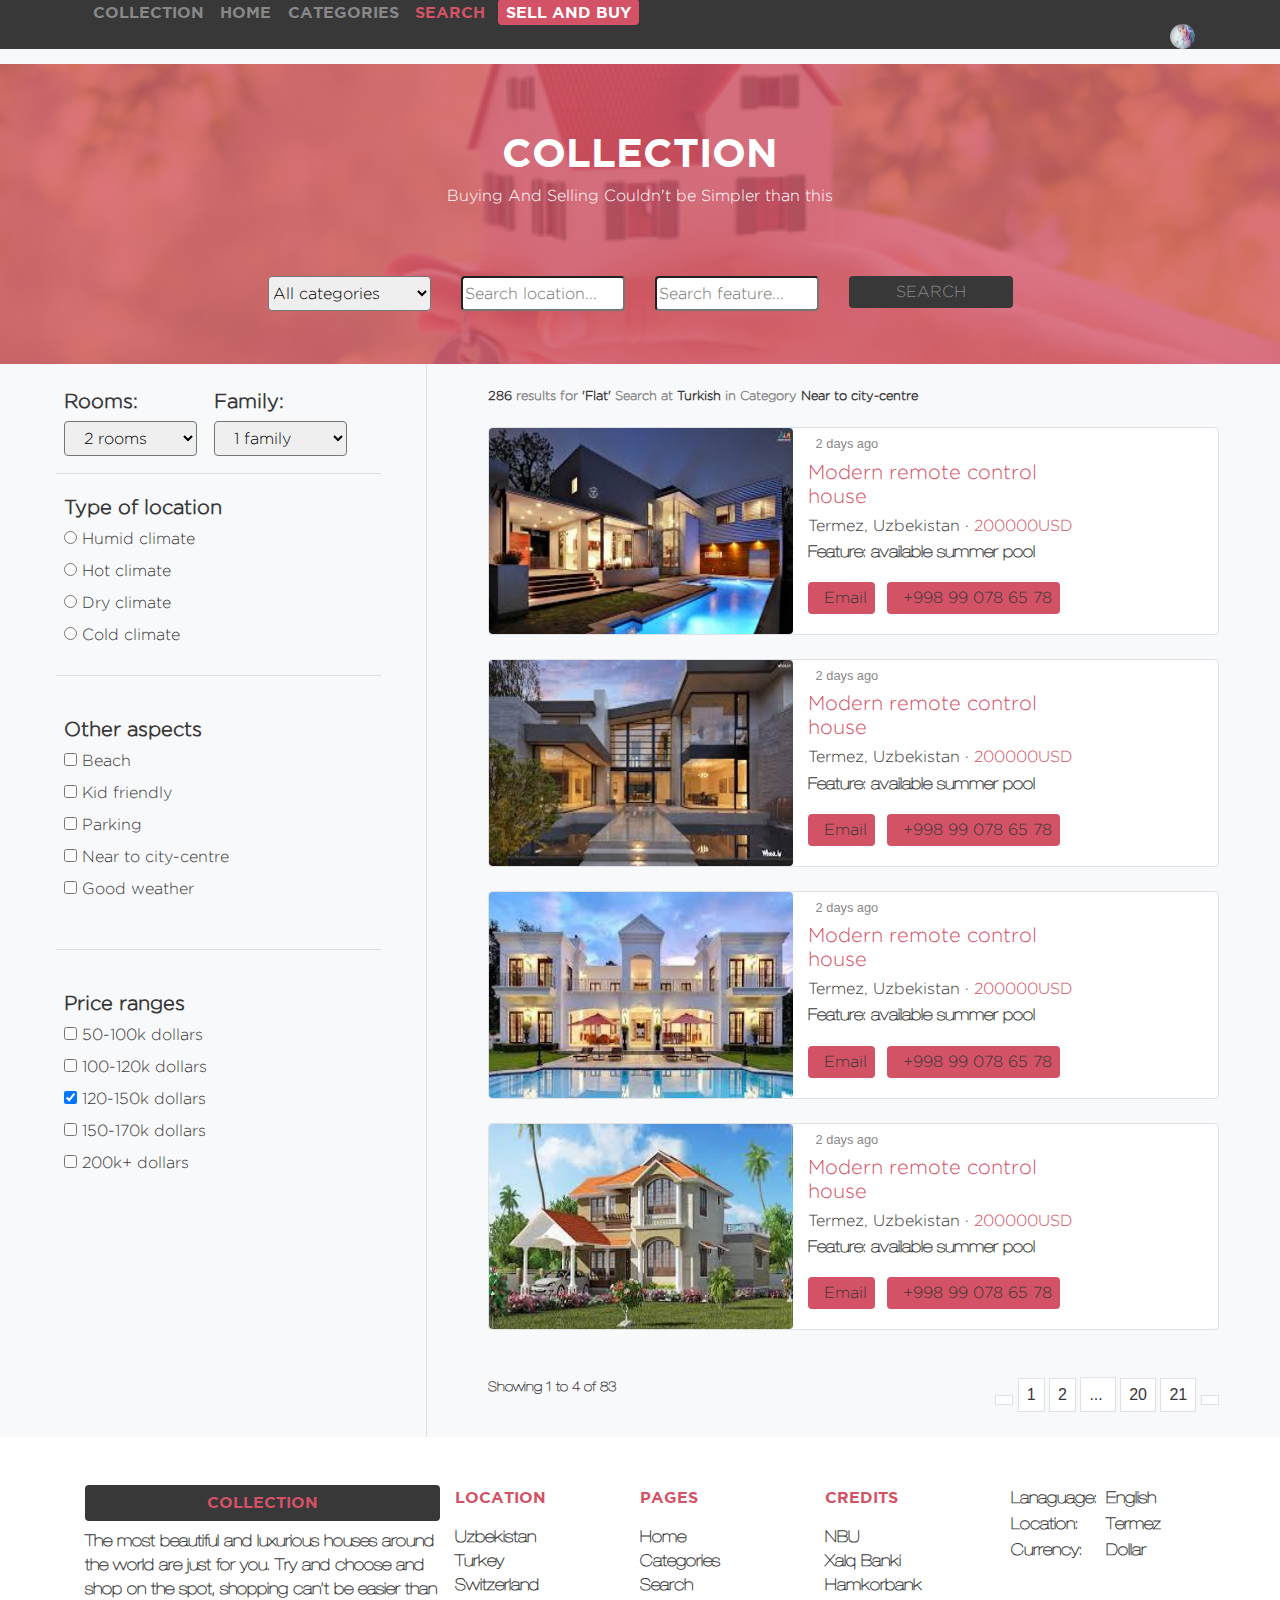
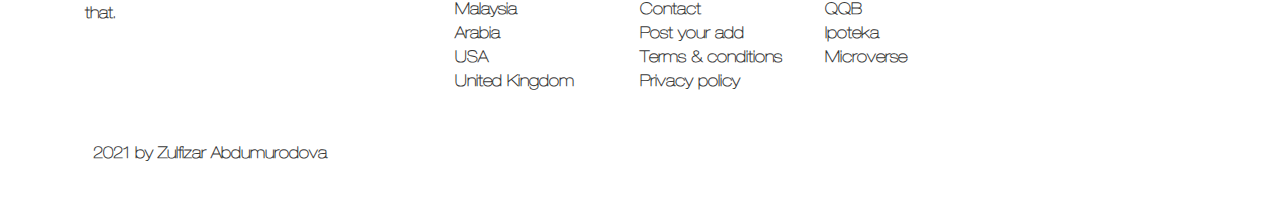
==== commit 2ff12e1a: "Change footer author align" ====
--- a/search.html
+++ b/search.html
@@ -119,50 +119,54 @@
         <hr class="col-10 ml-2 pl-2">
         <div class="pl-2 px-lg-3 py-4">
           <h5 class="gotham-light black font-weight-bold">Other aspects</h5>
-          <label class="gotham-light black main">
-            <input type="checkbox" class="">
-            <span class="checkmark"></span>Beach
-          </label><br>
-          <label class="gotham-light black main">
-            <input type="checkbox" class="">
-            <span class="checkmark"></span>Kid friendly
-          </label><br>
-          <label class="gotham-light black main">
-            <input type="checkbox" class="">
-            <span class="checkmark"></span>Parking
-          </label><br>
-          <label class="gotham-light black main">
-            <input type="checkbox" class="">
-            <span class="checkmark"></span>Near to city-centre
-          </label><br>
-          <label class="gotham-light black main">
-            <input type="checkbox" class="">
-            <span class="checkmark"></span>Good weather
-          </label>
+          <form action="check">
+            <label class="gotham-light black main">
+              <input type="checkbox" class="">
+              <span class="checkmark"></span>Beach
+            </label><br>
+            <label class="gotham-light black main">
+              <input type="checkbox" class="">
+              <span class="checkmark"></span>Kid friendly
+            </label><br>
+            <label class="gotham-light black main">
+              <input type="checkbox" class="">
+              <span class="checkmark"></span>Parking
+            </label><br>
+            <label class="gotham-light black main">
+              <input type="checkbox" class="">
+              <span class="checkmark"></span>Near to city-centre
+            </label><br>
+            <label class="gotham-light black main">
+              <input type="checkbox" class="">
+              <span class="checkmark"></span>Good weather
+            </label>
+          </form>
         </div>
         <hr class="col-10 ml-2 pl-2">
         <div class="pl-2 px-lg-3 py-4">
           <h5 class="gotham-light black font-weight-bold">Price ranges</h5>
-          <label class="gotham-light black main">
-            <input type="checkbox">
-            <span class="checkmark"></span>50-100k dollars
-          </label><br>
-          <label class="gotham-light black main">
-            <input type="checkbox">
-            <span class="checkmark"></span>100-120k dollars
-          </label><br>
-          <label class="gotham-light black main">
-            <input type="checkbox" checked>
-            <span class="checkmark"></span>120-150k dollars
-          </label><br>
-          <label class="gotham-light black main">
-            <input type="checkbox">
-            <span class="checkmark"></span>150-170k dollars
-          </label><br>
-          <label class="gotham-light black main">
-            <input type="checkbox">
-            <span class="checkmark"></span>200k+ dollars
-          </label>
+          <form action="select">
+            <label class="gotham-light black main">
+              <input type="checkbox">
+              <span class="checkmark"></span>50-100k dollars
+            </label><br>
+            <label class="gotham-light black main">
+              <input type="checkbox">
+              <span class="checkmark"></span>100-120k dollars
+            </label><br>
+            <label class="gotham-light black main">
+              <input type="checkbox" checked>
+              <span class="checkmark"></span>120-150k dollars
+            </label><br>
+            <label class="gotham-light black main">
+              <input type="checkbox">
+              <span class="checkmark"></span>150-170k dollars
+            </label><br>
+            <label class="gotham-light black main">
+              <input type="checkbox">
+              <span class="checkmark"></span>200k+ dollars
+            </label>
+          </form>
         </div>
       </section>
       <section class="col-md-7 container p-0 pt-4 px-2">
@@ -413,7 +417,7 @@
       </div>
       <div class="col-12 d-flex flex-column flex-md-row justify-content-between py-5 row text-center text-md-left">
         <div class=""><i class="fas fa-copyright pink pr-2"></i><a href="#"
-            class="helvatica black font-weight-bold">2021 by <h6>Zulfizar Abdumurodova</h6></a></div>
+            class="helvatica black font-weight-bold">2021 by Zulfizar Abdumurodova</a></div>
         <div class="">
           <a href="#"><i class="fab fa-facebook pr-1 pink"></i></a>
           <a href="#"><i class="fab fa-twitter px-1 pink"></i></a>
--- a/style.css
+++ b/style.css
@@ -56,7 +56,7 @@
   background-image:
     linear-gradient(to bottom, rgba(211, 82, 102, 0.8), rgba(211, 82, 102, 0.8)),
     url(./Images/home-images/home-images/hot-image.jpg);
-  height: 350px;
+  height: 370px;
   width: 100%;
   background-repeat: no-repeat;
   background-size: cover;
@@ -131,11 +131,18 @@
 
 /* responsives */
 .small-font {
-  font-size: 8px;
+  font-size: 1.1ex;
+  line-height: 10px;
 }
 
 .title-sentence {
   font-size: 15px;
+}
+
+@media screen and (min-width: 375px) {
+  .small-font {
+    font-size: 11px;
+  }
 }
 
 @media screen and (min-width: 768px) {
